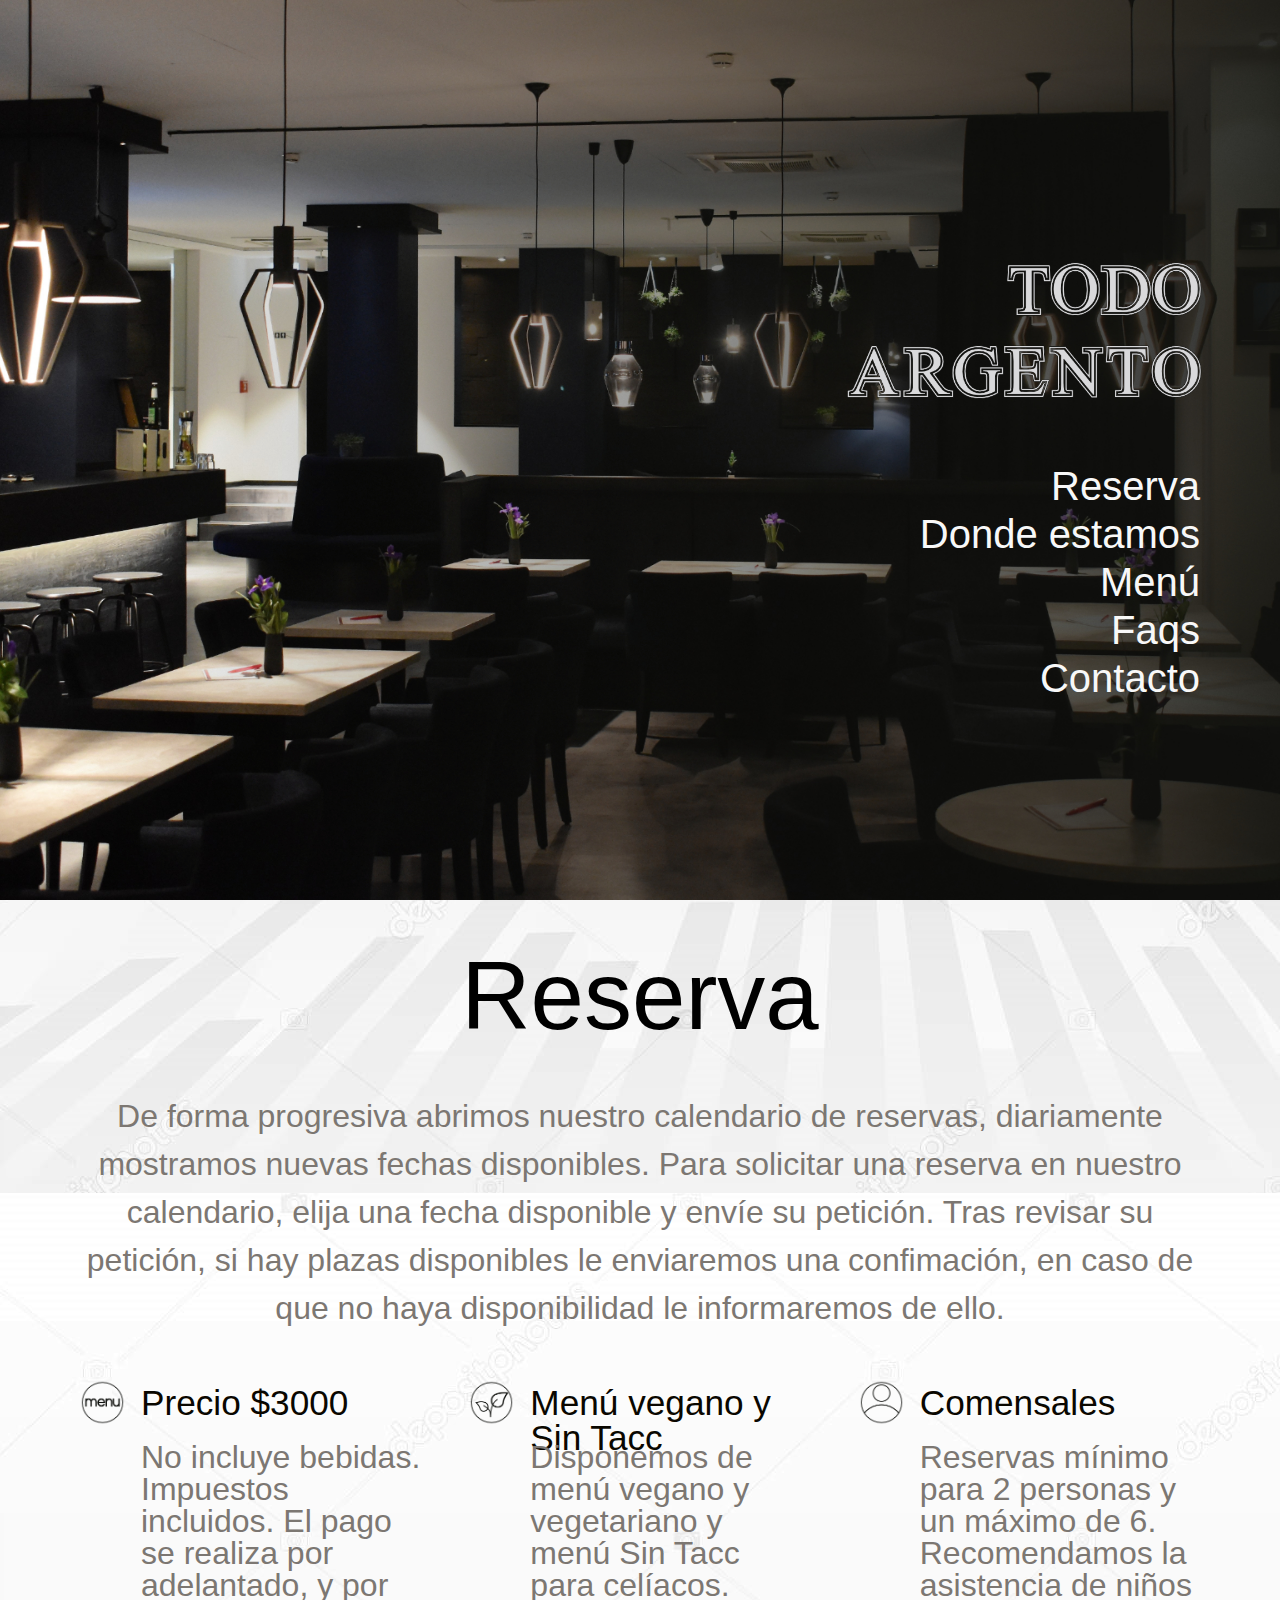
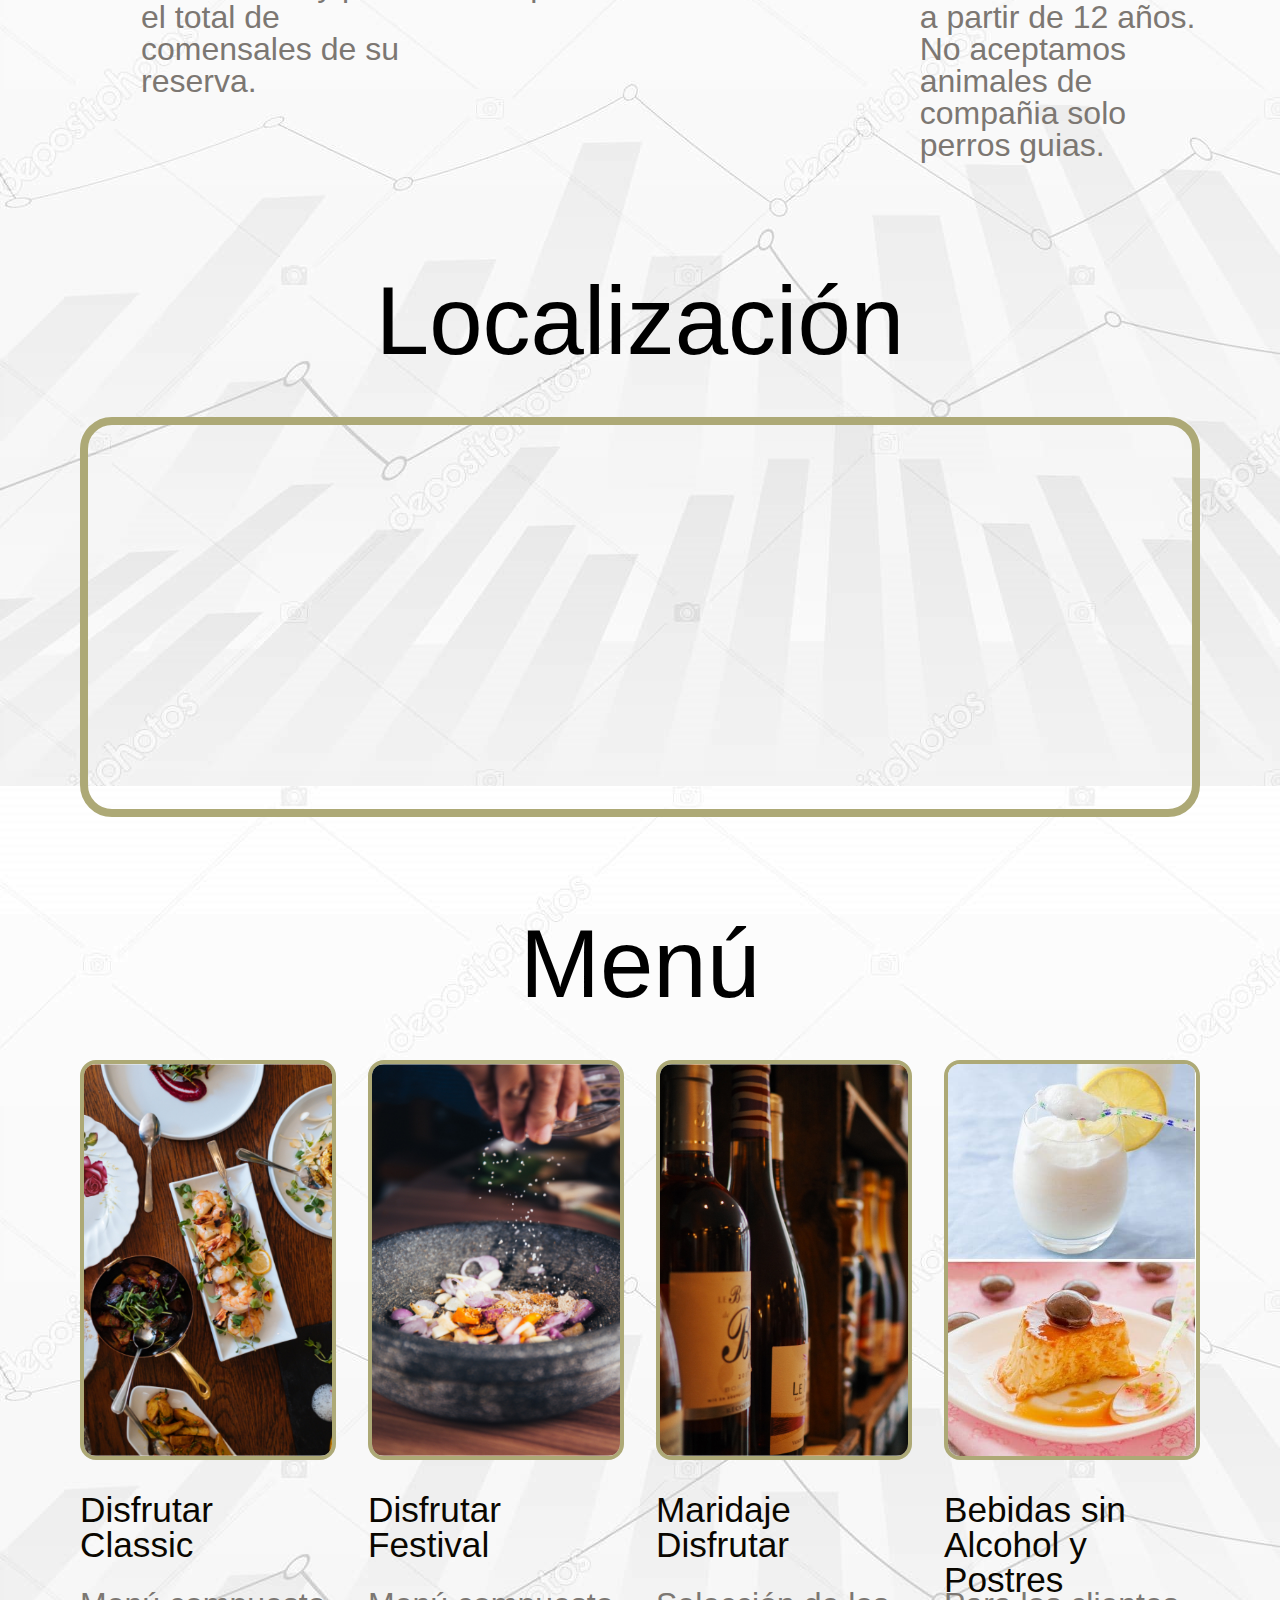
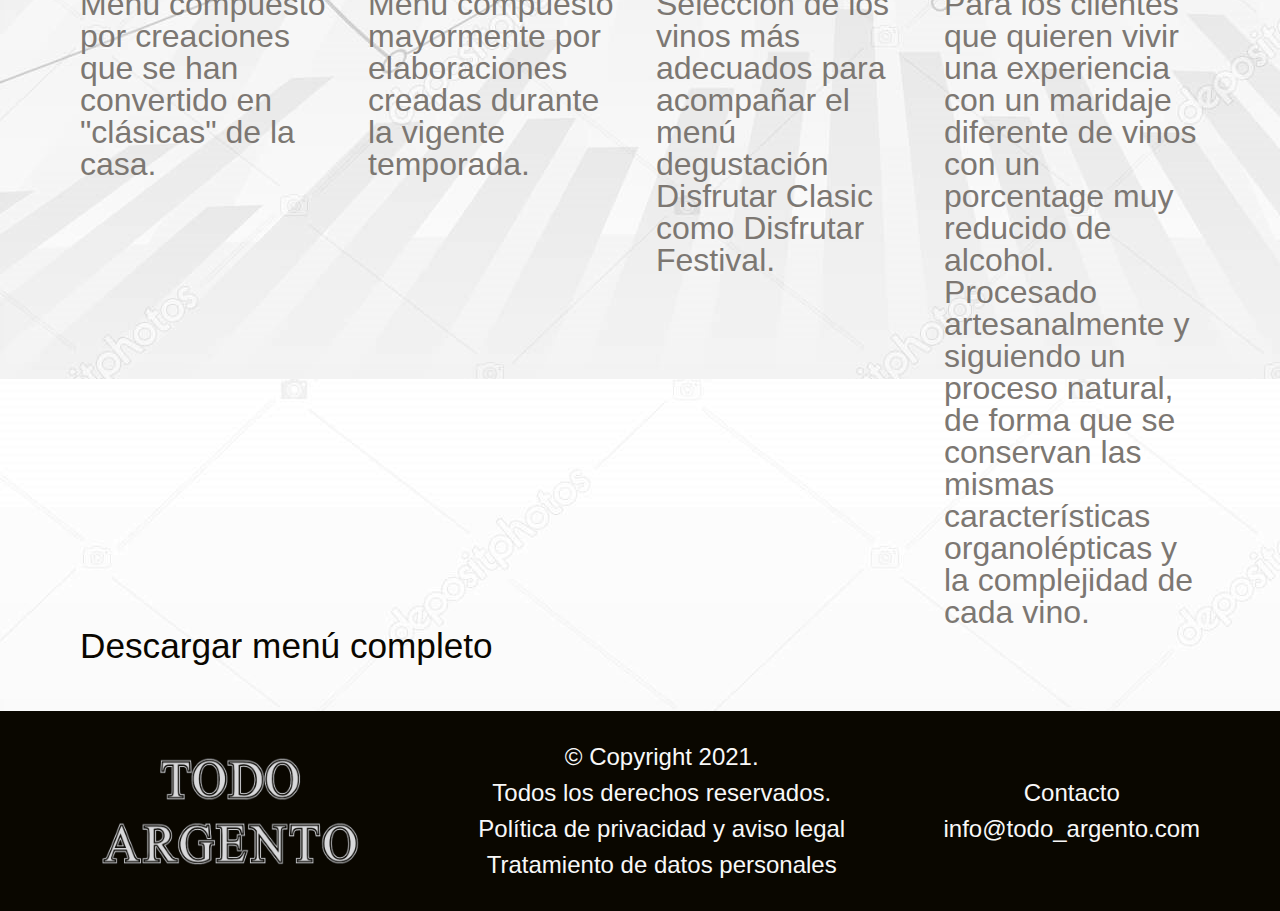
==== index.html @ 5463394d "Se grego fondobody para todas las páginas" ====
<!DOCTYPE html>
<html lang="es">
<head>
    <meta charset="UTF-8">
    <meta http-equiv="X-UA-Compatible" content="IE=edge">
    <meta name="viewport" content="width=device-width, initial-scale=1.0">
    <link rel="icon" href="favicon/favicon-ta.ico" type="image/x-icon">
    <link rel="stylesheet" href="css/reset.css">
    <link rel="stylesheet" href="css/style.css">
    <link href="https://fonts.cdnfonts.com/css/gabriola" rel="stylesheet">
                
    <title>Todo Argento</title>
</head>
<body>
    <header class="header__principal">
        <div class="header__contenido">
            <h1 class="titulo__principal">Todo Argento</h1>
            <nav class="navegacion">
                <a href="#areserva">Reserva</a>
                <a href="#alocalizacion">Donde estamos</a>
                <a href="#amenu">Menú</a>
                <a href="faqs.html" target="
                ">Faqs</a>
                <a href="contacto.html" target="_blank">Contacto</a>
            </nav>
        </div>
    </header>

    <main class="principal">
        <Section id="areserva" class="reserva">
            <div class="contenido">
                <h2 class="titulo">Reserva</h2>
                
                <div class="reserva__descripcion">
                    <p>
                        De forma progresiva abrimos nuestro calendario de reservas, diariamente mostramos nuevas
                        fechas disponibles.
                        Para solicitar una reserva en nuestro calendario, elija una fecha disponible y envíe su petición. Tras revisar su petición, si hay plazas disponibles le enviaremos una confimación, en caso de que no haya disponibilidad le informaremos de ello.
                    </p>

                </div>

                <div class="reserva__avisos">
                    <div class="reserva__items">
                        <img class="icono__item" src="/img/icono-menu.png" alt="icono-menu">
                        <h3 class="titulo__item">Precio $3000</h3>
                        <p class="item__descripcion">
                            No incluye bebidas. Impuestos incluidos. El pago se realiza por adelantado, y por el total de comensales de su reserva.
                        </p>
                    </div>

                    <div class="reserva__items">
                        <img class="icono__item" src="/img/icono-vegano.png" alt="icono-menu">
                        <h3 class="titulo__item">Menú vegano y Sin Tacc</h3>
                        <p class="item__descripcion">
                            Disponemos de menú vegano y vegetariano y menú Sin Tacc para celíacos.
                        </p>
                    </div>

                    <div class="reserva__items">
                        <img class="icono__item" src="/img/icono-comensal.png" alt="icono-menu">
                        <h3 class="titulo__item">Comensales</h3>
                        <p class="item__descripcion">
                            Reservas mínimo para 2 personas y un máximo de 6. Recomendamos
                            la asistencia de niños a partir de 12 años. No aceptamos animales de compañia solo perros
                            guias.
                        </p>
                    </div>
                </div>
            </div>
        </Section>
    
        <Section id="alocalizacion" class="localizacion">
            <div class="contenido">
                <h2 class="titulo">Localización</h2>
                <iframe class="ubicacion" src="https://www.google.com/maps/embed?pb=!1m18!1m12!1m3!1d3284.0168881864!2d-58.384145324813225!3d-34.60373445749814!2m3!1f0!2f0!3f0!3m2!1i1024!2i768!4f13.1!3m3!1m2!1s0x4aa9f0a6da5edb%3A0x11bead4e234e558b!2sObelisco!5e0!3m2!1ses-419!2sar!4v1681608004893!5m2!1ses-419!2sar" width="600" height="400" allowfullscreen="" loading="lazy" referrerpolicy="no-referrer-when-downgrade"></iframe>
            </div>
        </Section>
    
        <section id="amenu" class="menu">
            <div class="contenido">
                <h2 class="titulo">Menú</h2>
                <div class="menu__destacado">
                    <div class="menu__opciones">
                        <img class="menu__opciones__imagen" src="img/menu-1.jpg" alt="imagen-menu-1">
                        <div class="menu__opciones__cuerpo">
                            <h3 class="opciones__titulo">Disfrutar Classic</h3>
                            <p class="opciones__descripcion">
                                Menú compuesto por creaciones que se han convertido en "clásicas" de la casa.
                            </p>
                        </div>
                    </div>
        
                    <div class="menu__opciones">
                        <img class="menu__opciones__imagen" src="img/menu-2.jpg" alt="imagen-menu-2">
                        <div class="menu__opciones__cuerpo">
                            <h3 class="opciones__titulo">Disfrutar Festival</h3>
                            <p class="opciones__descripcion">
                                Menú compuesto mayormente por elaboraciones creadas durante la vigente temporada.
                            </p>
                        </div>
                    </div>
        
                    <div class="menu__opciones">
                        <img class="menu__opciones__imagen" src="img/menu-3.jpg" alt="imagen-menu-3">
                        <div class="menu__opciones__cuerpo">
                            <h3 class="opciones__titulo">Maridaje Disfrutar</h3>
                            <p class="opciones__descripcion">
                                Selección de los vinos más adecuados para acompañar el menú degustación Disfrutar
                                Clasic como Disfrutar Festival.
                            </p>
                        </div>
                    </div>
        
                    <div class="menu__opciones">
                        <img class="menu__opciones__imagen" src="img/Bebidasypostres.jpg" alt="imagen-menu-4">
                        <div class="menu__opciones__cuerpo">
                            <h3 class="opciones__titulo">Bebidas sin Alcohol y Postres</h3>
                            <p class="opciones__descripcion">
                                Para los clientes que quieren vivir una experiencia con un maridaje diferente de vinos con
                                un porcentage muy <br> reducido de alcohol. Procesado artesanalmente y siguiendo un
                                proceso natural, de forma que se conservan las mismas características organolépticas y
                                la complejidad de cada vino.
                            </p>
                        </div>
                    </div>
                </div>
                <div class="menu__pdf">
                    <a href="Menu/MenuCompleto.pdf" download>Descargar menú completo</a>
                </div>
            </div>
        </section>
    </main>

    <footer class="pie__de__pagina">
        <div class="contenido">
            <img class="logo__footer" src="img/logo-blanco-centrado.png" alt="imagen-logo-blnaco">

            <div class="aviso__legal">
                <ul class="aviso__lista">
                    <li class="aviso__item">© Copyright 2021.</li>
                    <li class="aviso__item">Todos los derechos reservados.</li>
                    <li class="aviso__item"><a href="/legal.html" target="_blank">Política de privacidad y aviso legal</a></li>
                    <li class="aviso__item"><a href="/legal.html" target="_blank">Tratamiento de datos personales</a></li>
                </ul>
            </div>

            <div class="contacto__footer">
                <h2>Contacto</h2>
                <a href="">info@todo_argento.com</a>
            </div>
        </div>
    </footer>
</body>
</html>
---- css/style.css ----
.color1 {color: #ada976;}
.color2 {color: #c7c298;}
.color3 {color: #0a0700;}
.color4 {color: #7c7772;}
.color5 {color: #f8f8f8;}

@import url('https://fonts.cdnfonts.com/css/gabriola');

html {
    scroll-behavior: smooth;
}

body {
    background: #f8f8f8;
    font-family: 'Gabriola', sans-serif;
    font-size: 16px;
    background-image: url(/img/fondobody.jpg)
}

a {
    text-decoration: none;
}

.header__contenido{
    width: 100%;
    height: 100vh;
    background-image: url('/img/fondo-nav.jpg');
    background-size: cover;
    background-position: center;
    display: flex;
    flex-direction: column;
    align-items: flex-end;
    justify-content: center;
}

.titulo__principal {
    color: rgba(1, 1, 1, 0);
    width: 24em;
    height: 16em;
    background-image: url('/img/logo-blanco.png');
    background-size: cover;
    background-position: center;
    margin-right: 4rem;
}

.navegacion {
    display: flex;
    flex-direction: column;
    font-size: 2.5em;
    text-align: right;
    padding-right: 5rem;
}

.navegacion a {
    color: #f8f8f8;
    margin-top: 0.2em;
}

.navegacion a:hover {
    color: #c7c298;
}

.contenido {
    margin: 0em 5em;
    padding: 3em 0em;
    text-align: center;
}

.contenido .titulo {
    font-size: 6em;
    text-align: center;
    margin-bottom: 3rem;
}

.reserva__descripcion {
    font-size: 2em;
    line-height: 1.5em;
    color: #7c7772;
}

.reserva__avisos {
    margin-top: 3em;
    display: flex;
    justify-content: space-between;
}

.reserva__items {
    display: grid;
    grid-template-areas: 
        "icono"
        "titulo"
        "descripcion";
    grid-template-columns: 45px auto;
    grid-template-rows: 45px auto;
    gap: 1em;
    margin-right: 2em;
    width: calc(33.33% - 2em);
}

.reserva__items:last-child {
    margin-right: 0;
}

.icono__item {
    grid-area: icono;
    grid-row: 1 / 2;
    grid-column: 1 / 2; 
    width: 100%;
    height: 100%;
}

.titulo__item {
    padding-top: 0.15em;
    font-size: 2.2em;
    color: #0a0700;
    text-align: left;
    grid-area: titulo;
    grid-row: 1 / 2;
    grid-column: 2 / 3; 
}

.item__descripcion {
    font-size: 2em;
    text-align: left;
    line-height: 1em;
    color: #7c7772;
    grid-area: descripcion;
    grid-row: 2 / 3;
    grid-column: 2 / 3;   
    
}

.ubicacion {
    box-sizing: border-box;
    width: 100%;
    border: 0.5em solid #ada976;
    border-radius: 2em;
}

.menu__destacado {
    display: flex;
    justify-content: space-between;
}

.menu__opciones {
    display: grid;
    grid-template-areas: 
        "imagen"
        "cuerpo";
    grid-template-columns: auto;
    grid-template-rows: 400px auto;
    row-gap: 2em;
    width: calc(25% - 1.5em);
}

.menu__opciones__imagen {
    box-sizing: border-box;
    grid-area: imagen;
    border: 0.3em solid #ada976;
    border-radius: 1em;
    width: 100%;  font-weight: bold;
    height: 100%;
}

.menu__opciones__cuerpo {
    text-align: left;
    grid-area: cuerpo;
    display: grid;
    grid-template-areas: 
        "titulo"
        "descripcion";
    grid-template-columns: 100%;
    grid-template-rows: 6em auto;
}

.opciones__titulo {
    grid-area: titulo;
    color: #0a0700;
    font-size: 2.2em;
}

.opciones__descripcion {
    grid-area: descripcion;
    color: #7c7772;
    font-size: 2em;
}

.menu__pdf {
    text-align: left
}

.menu__pdf a {
    color: #0a0700;
    font-size: 2.2em;
}

.pie__de__pagina {
    background-color: #0a0700;
}

.pie__de__pagina .contenido {
    padding: 0;
    text-align: left;
    color: #f8f8f8;
    display: flex;
    align-items: center;
    justify-content: space-between;
}

.logo__footer {
    width: 300px;
    height: 200px;
}

.aviso__legal {
    text-align: center;
    font-size: 1.5em;
    line-height: 1.5em;
}

.aviso__item a {
    text-decoration: none;
    color: #f8f8f8;
}

.aviso__item a:hover {
    color: #ada976;
}

.contacto__footer {
    text-align: center;
    font-size: 1.5em;
    line-height: 1.5em;
} 

.contacto__footer a {
    text-decoration: none;
    color: #f8f8f8;
}

.contacto__footer a:hover {
    color: #ada976;
}

/*--- Estilo encabezado faqs-contacto-legal ---*/

.encabezado {
    width: 100%;
    height: 10%;
    background:#0a0700;
    display: flex;
    justify-content: center;
}

.titulo__encabezado {
    color: rgba(1, 1, 1, 0);
    width: 500px;
    height: 100px;
    background-image: url('/img/logo-blanco-lineal.png');
    background-size: 100%;
    background-position: center;
}

/*--- Estilo FAQs ---*/

.cuestionario {
    display: flex;
    flex-direction: column;
}

.cuestionario__item {
    text-align: left;
    border-bottom: 2px solid #0a0700;
}

.pregunta {
    font-size: 2.5em;
    padding-top: 1.5rem;
}

.respuesta {
    font-size: 2em;
    line-height: 1.7rem;
    color: #7c7772;
    margin-top: 2rem;
    padding-bottom: 1rem;
    list-style-type: decimal;
}

.olist {
    padding-left: 3.5em;
}

/*--- Estilo contacto ---*/

form {
    display: inline-block;
    width: 30%;
    text-align: left;
}

label {
    display: block;
    font-size: 1.5em;
}

.input__form {
    margin-bottom: 1.5em;
    width: 100%;
    height: 30px;
}

#mensaje {
    width: 100%;
}

.checkbox {
    margin-top: 1em;
}

.enviar {
    width: 30%;
    height: 35px;
    margin-top: 1em;
    color: #0a0700;
    background: #f8f8f8;
    border: 0.2em solid;
    border-color: #0a0700;
    transition: 1s all;
    cursor: pointer;
}

.enviar:hover {
    background-color: #ada976;
    transform: scale(1.1);
}

/*--- Estilo Legal ---*/

.legal .contenido {
    text-align: left;
}

.idioma {
    font-size: 3em;
    margin-bottom: 0.5rem;
    color: #7c7772;
}

.apartado {
    font-size: 2.5em;
    margin: 0.5rem;
    color: #7c7772;
}

.legal .contenido p {
    margin: 0 0 0.5em 1em;
    font-size: 1.5em;
    line-height: 1.5rem;
    color: #7c7772;
    
}

/*--- Media Queries ---*/

/* Extra small devices (600px and down) */
@media only screen and (max-width: 600px) {

    body {
        font-size: 12px;
    }

    .titulo__encabezado {
        width: 80%;
        height: 40px;
    }

    .contenido {
        margin: 0 2em;
    }

    .contenido .titulo {
        margin-bottom: 1rem;
    }

    .pie__de__pagina .contenido {
        flex-direction: column;
    }

    /* --- Pagina Principal ---*/

    .header__contenido {
        align-items: center;
    }

    .titulo__principal {
        margin: 0;
        background-image: url(/img/logo-blanco-centrado.png);
        width: 100%;
    }

    .navegacion {
        font-size: 4em;
        text-align: center;
        margin-top: 3rem;
        padding: 0;
    }

    .reserva__avisos {
        margin-top: 1rem;
        flex-direction: column;
    }

    .reserva__items {
        width: 100%;
        margin: 2rem 0 0 0;
    }

    .reserva__items:first-child {
        margin: 0;
    }

    .titulo__item {
        padding-top: 0.7rem;
    }

    .menu__destacado {
        overflow-x: scroll;
        scroll-snap-type: x mandatory;
        scroll-padding: 24px;
        margin: 0 auto;
        padding: 0 2rem;
    }

    .menu__opciones {
        flex: 0 0 100%;
        scroll-snap-align: start;
        margin-right: 1.5em;
    }

    .menu__pdf {
        margin-top: 1rem;
    }

    /*--- Contacto ---*/

    form {
        display: block;
        width: 100%;
    }
}

/* Small devices (600px and up) */
@media only screen and (min-width: 600px) and (max-width: 768px) {
    body {
        font-size: 14px;
    }

    .titulo__principal {
        height: 22em;
    }

    .titulo__encabezado {
        width: 80%;
        height: 60px;
    }

    .contenido {
        margin: 0 2em;
    }

    .contenido .titulo {
        margin-bottom: 1rem;
    }

    .pie__de__pagina .contenido {
        flex-direction: column;
    }

    /* --- Pagina Principal ---*/

    .header__contenido {
        align-items: center;
        overflow: hidden;
    }

    .titulo__principal {
        margin: 0;
        background-image: url(/img/logo-blanco-centrado.png);
        width: 100%;
    }

    .navegacion {
        font-size: 4em;
        text-align: center;
        margin-top: 3rem;
        padding: 0;
    }

    .reserva__avisos {
        margin-top: 1rem;
        flex-direction: column;
    }

    .reserva__items {
        width: 100%;
        margin: 2rem 0 0 0;
    }

    .reserva__items:first-child {
        margin: 0;
    }

    .titulo__item {
        padding-top: 0.7rem;
    }

    .menu__destacado {
        flex-wrap: wrap;
    }

    .menu__opciones {
        box-sizing: border-box;
        width: 45%;
        margin-right: 2em;
    }

    .menu__pdf {
        margin-top: 1rem;
    }

    /*--- Contacto ---*/

    form {
        display: inline-block;
        width: 70%;
    }
}

/* Medium devices (768px and up) */
@media only screen and (min-width: 768px) and (max-width: 870px) {
    body {
        font-size: 16px;
    }

    .titulo__encabezado {
        width: 80%;
        height: 60px;
    }

    .contenido {
        margin: 0 2em;
    }

    .contenido .titulo {
        margin-bottom: 1rem;
    }

    .pie__de__pagina .contenido {
        flex-direction: column;
    }

    /* --- Pagina Principal ---*/   

    .reserva__avisos {
        margin-top: 1rem;
        flex-direction: column;
    }

    .reserva__items {
        width: 100%;
        margin: 2rem 0 0 0;
    }

    .reserva__items:first-child {
        margin: 0;
    }

    .titulo__item {
        padding-top: 0.7rem;
    }

    .menu__destacado {
        flex-wrap: wrap;
        justify-content: space-around;
    }

    .menu__opciones {
        box-sizing: border-box;
        width: 35%;
        margin-right: 2em;
    }

    .menu__pdf {
        margin-top: 1rem;
    }

    /*--- Contacto ---*/

    form {
        display: inline-block;
        width: 50%;
    }
}
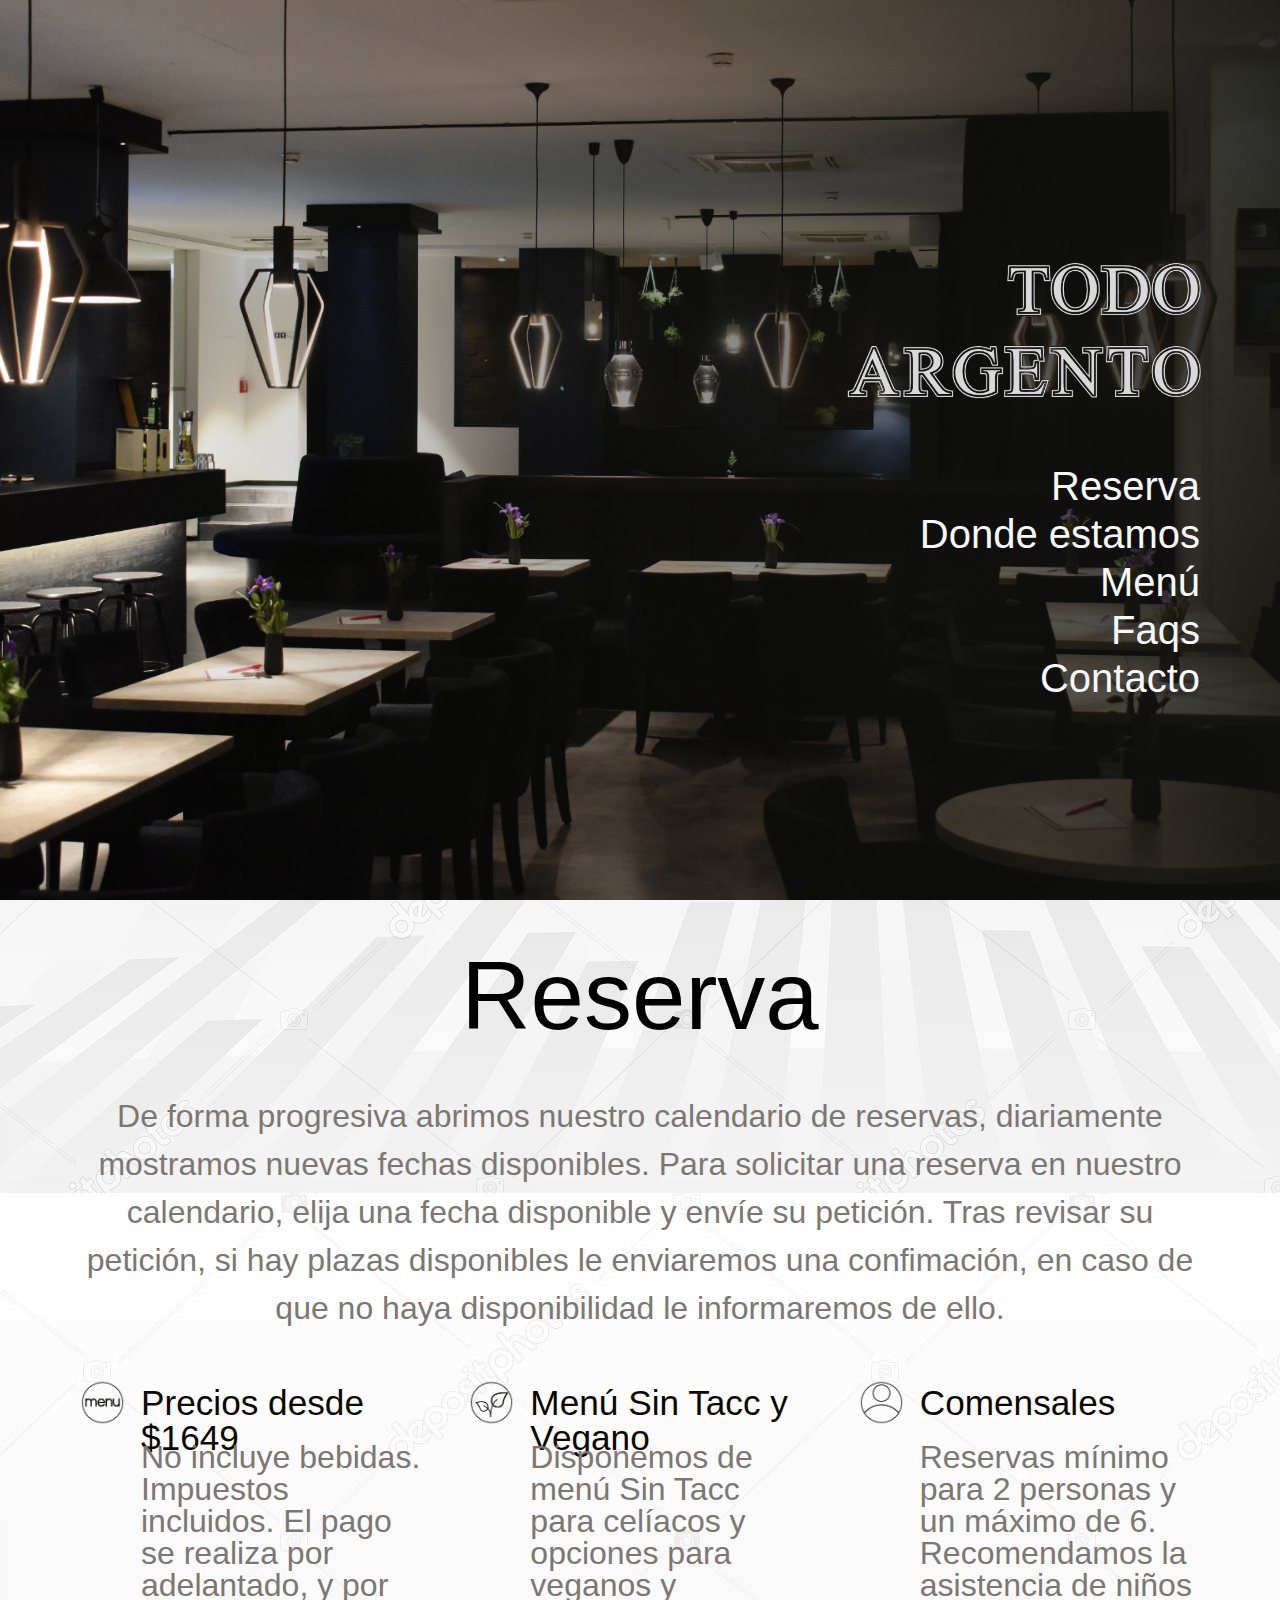
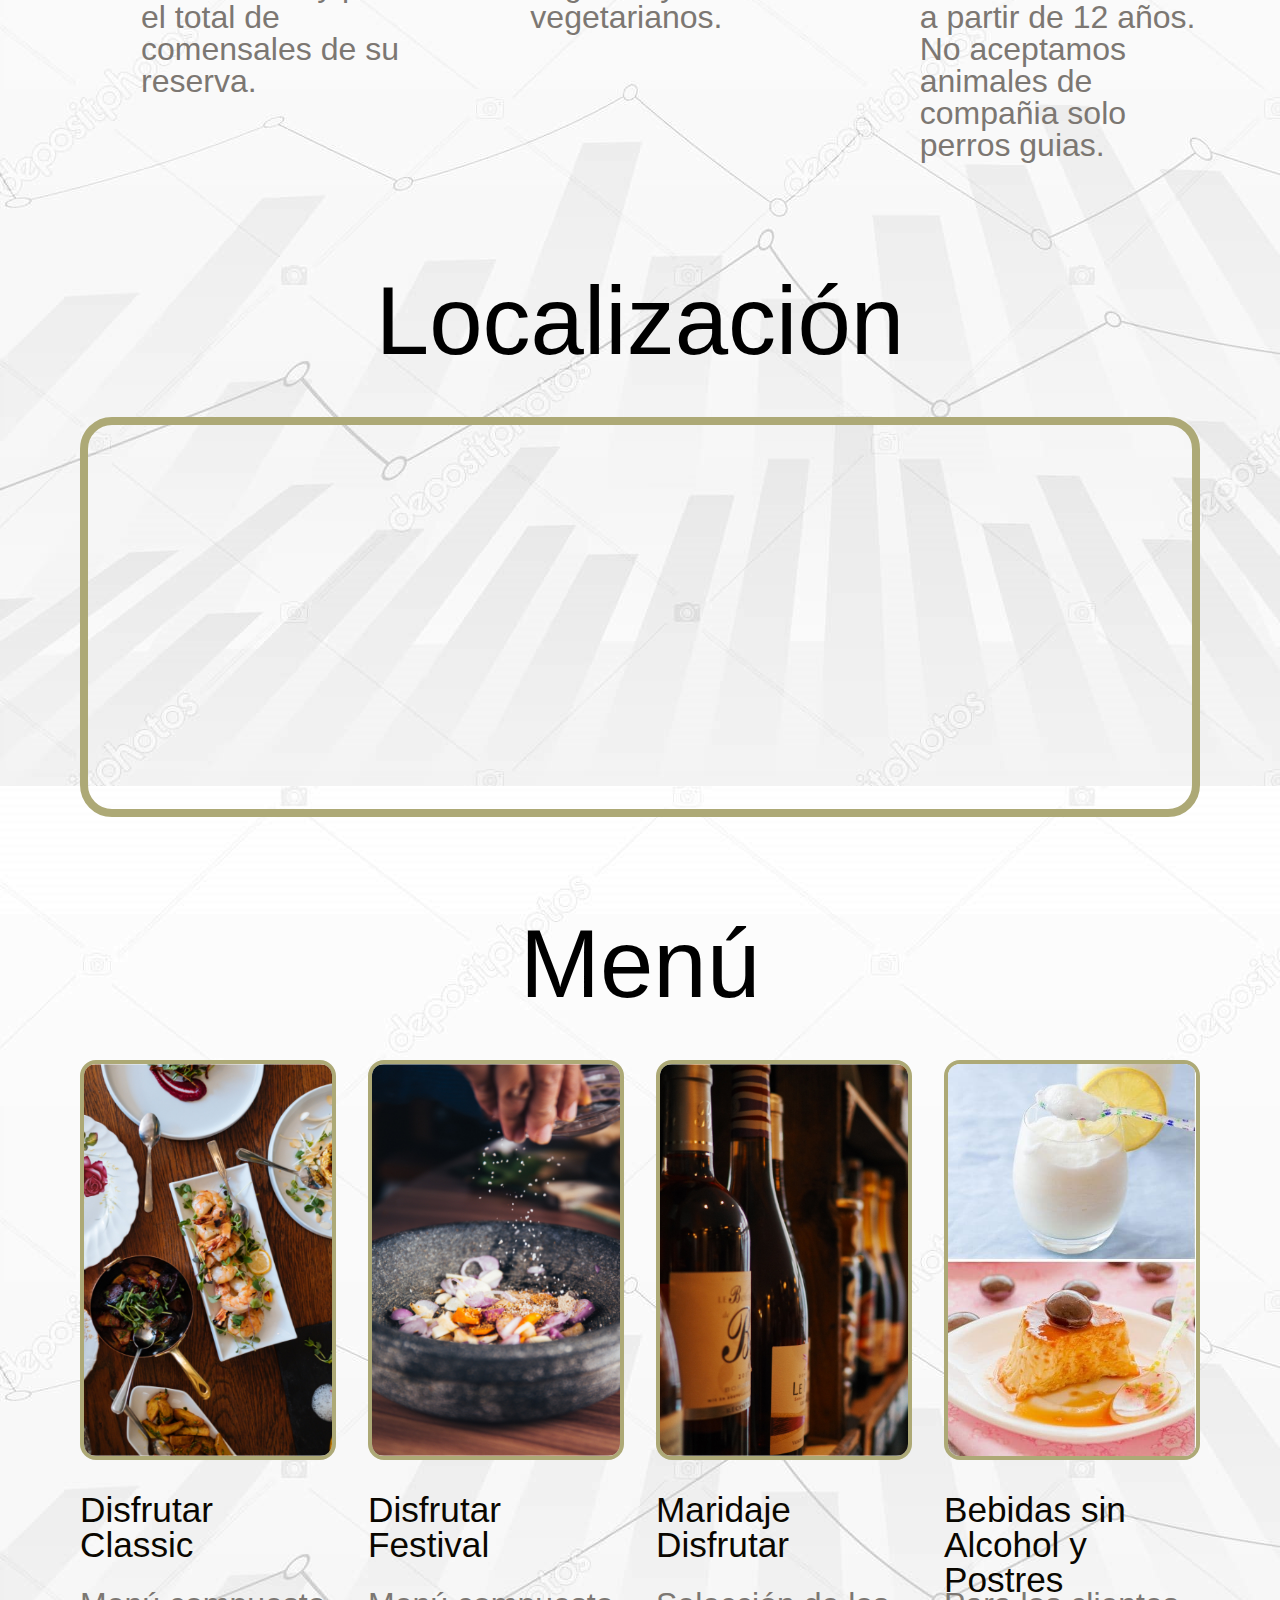
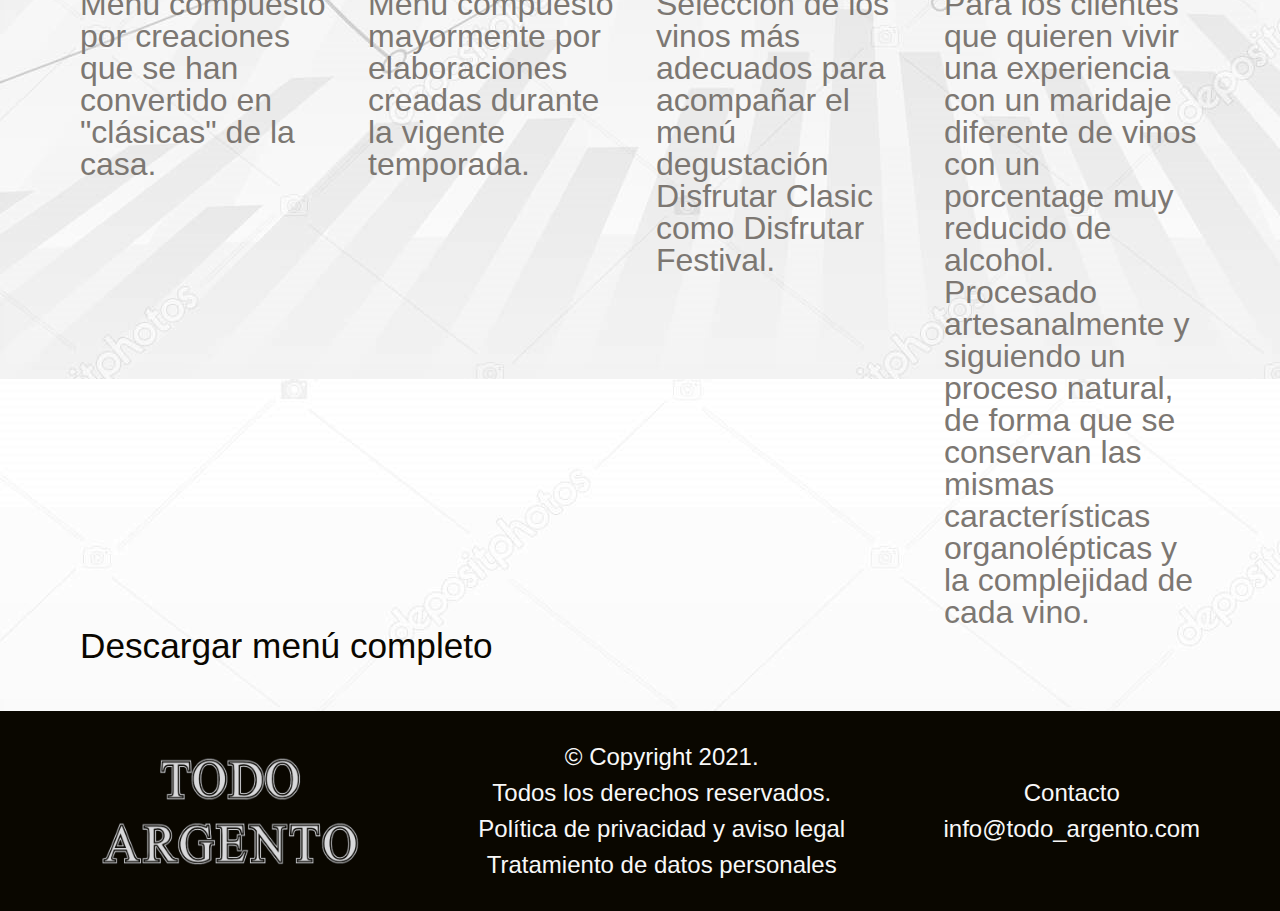
==== commit d3cb9f0f: "cambio de datos" ====
--- a/index.html
+++ b/index.html
@@ -43,7 +43,7 @@
                 <div class="reserva__avisos">
                     <div class="reserva__items">
                         <img class="icono__item" src="/img/icono-menu.png" alt="icono-menu">
-                        <h3 class="titulo__item">Precio $3000</h3>
+                        <h3 class="titulo__item">Precios desde $1649</h3>
                         <p class="item__descripcion">
                             No incluye bebidas. Impuestos incluidos. El pago se realiza por adelantado, y por el total de comensales de su reserva.
                         </p>
@@ -51,9 +51,9 @@
 
                     <div class="reserva__items">
                         <img class="icono__item" src="/img/icono-vegano.png" alt="icono-menu">
-                        <h3 class="titulo__item">Menú vegano y Sin Tacc</h3>
+                        <h3 class="titulo__item">Menú Sin Tacc y Vegano</h3>
                         <p class="item__descripcion">
-                            Disponemos de menú vegano y vegetariano y menú Sin Tacc para celíacos.
+                            Disponemos de menú Sin Tacc para celíacos y opciones para veganos y vegetarianos.
                         </p>
                     </div>
 
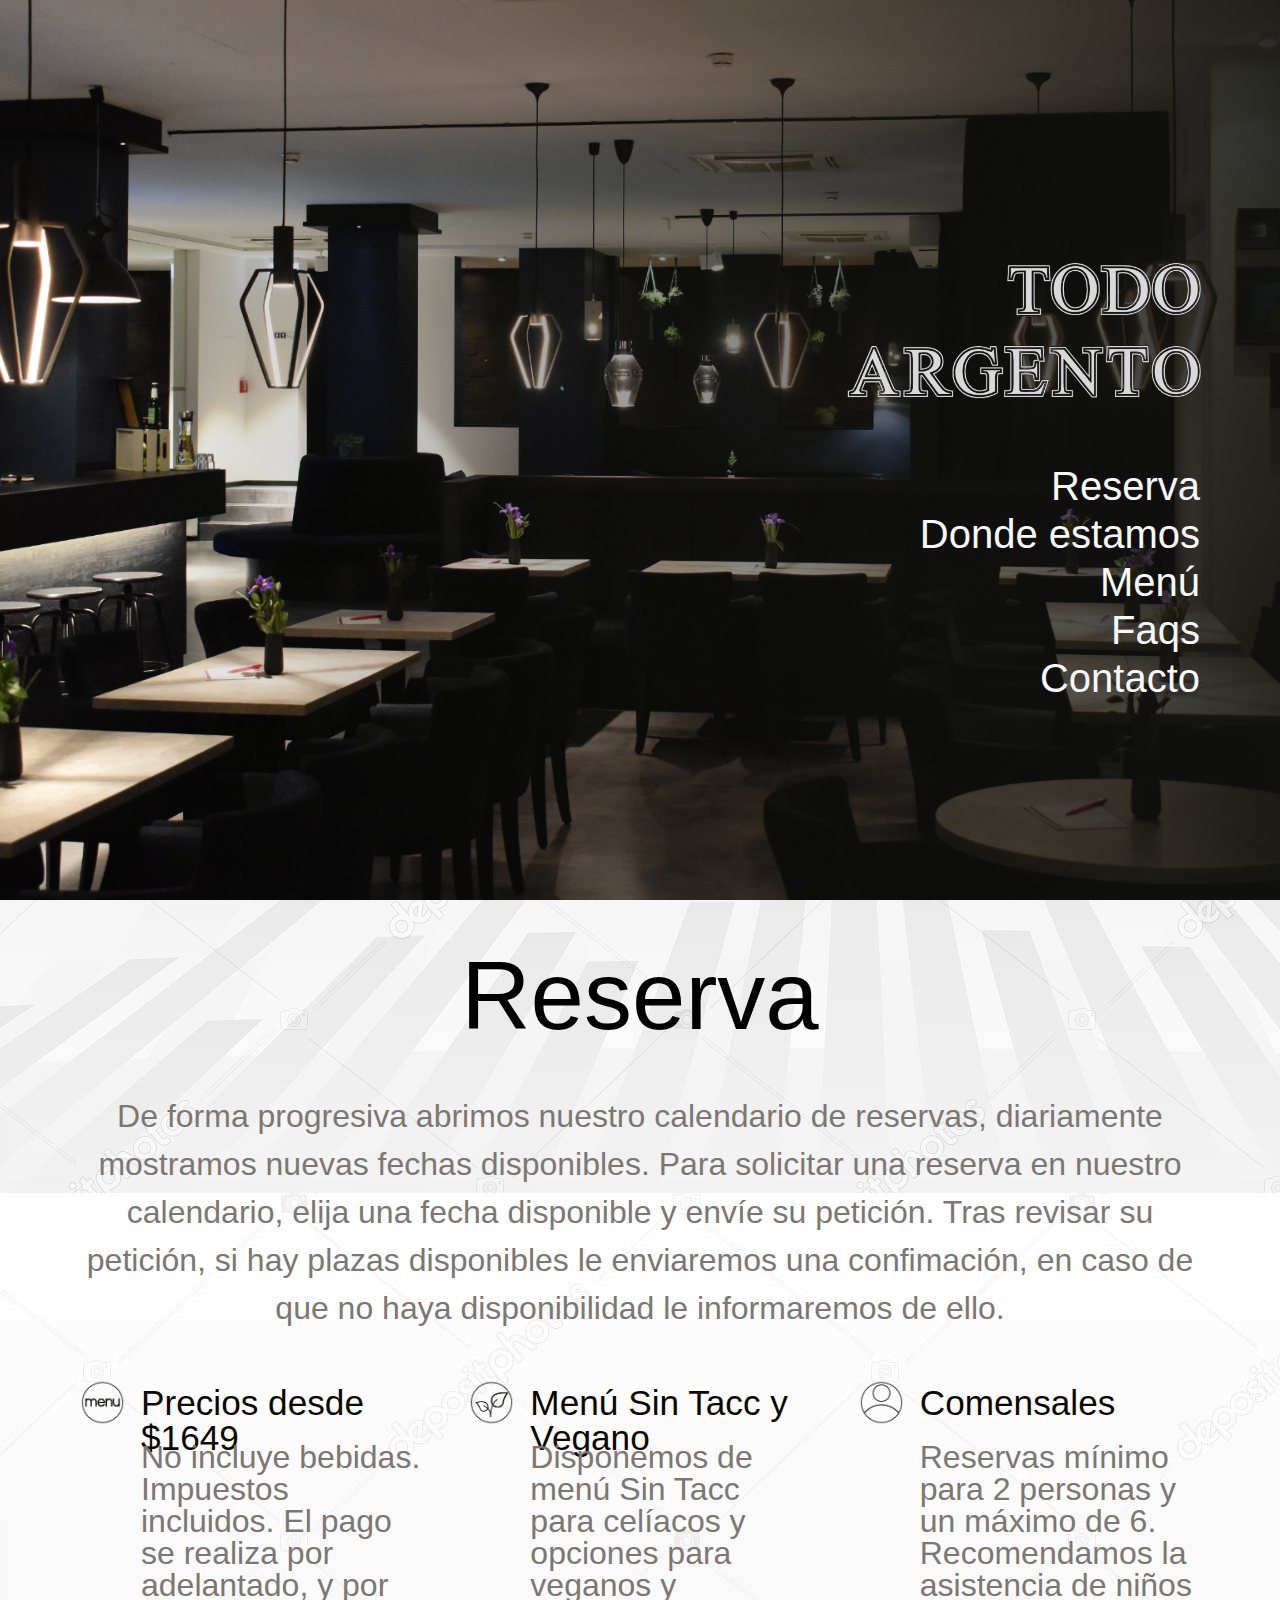
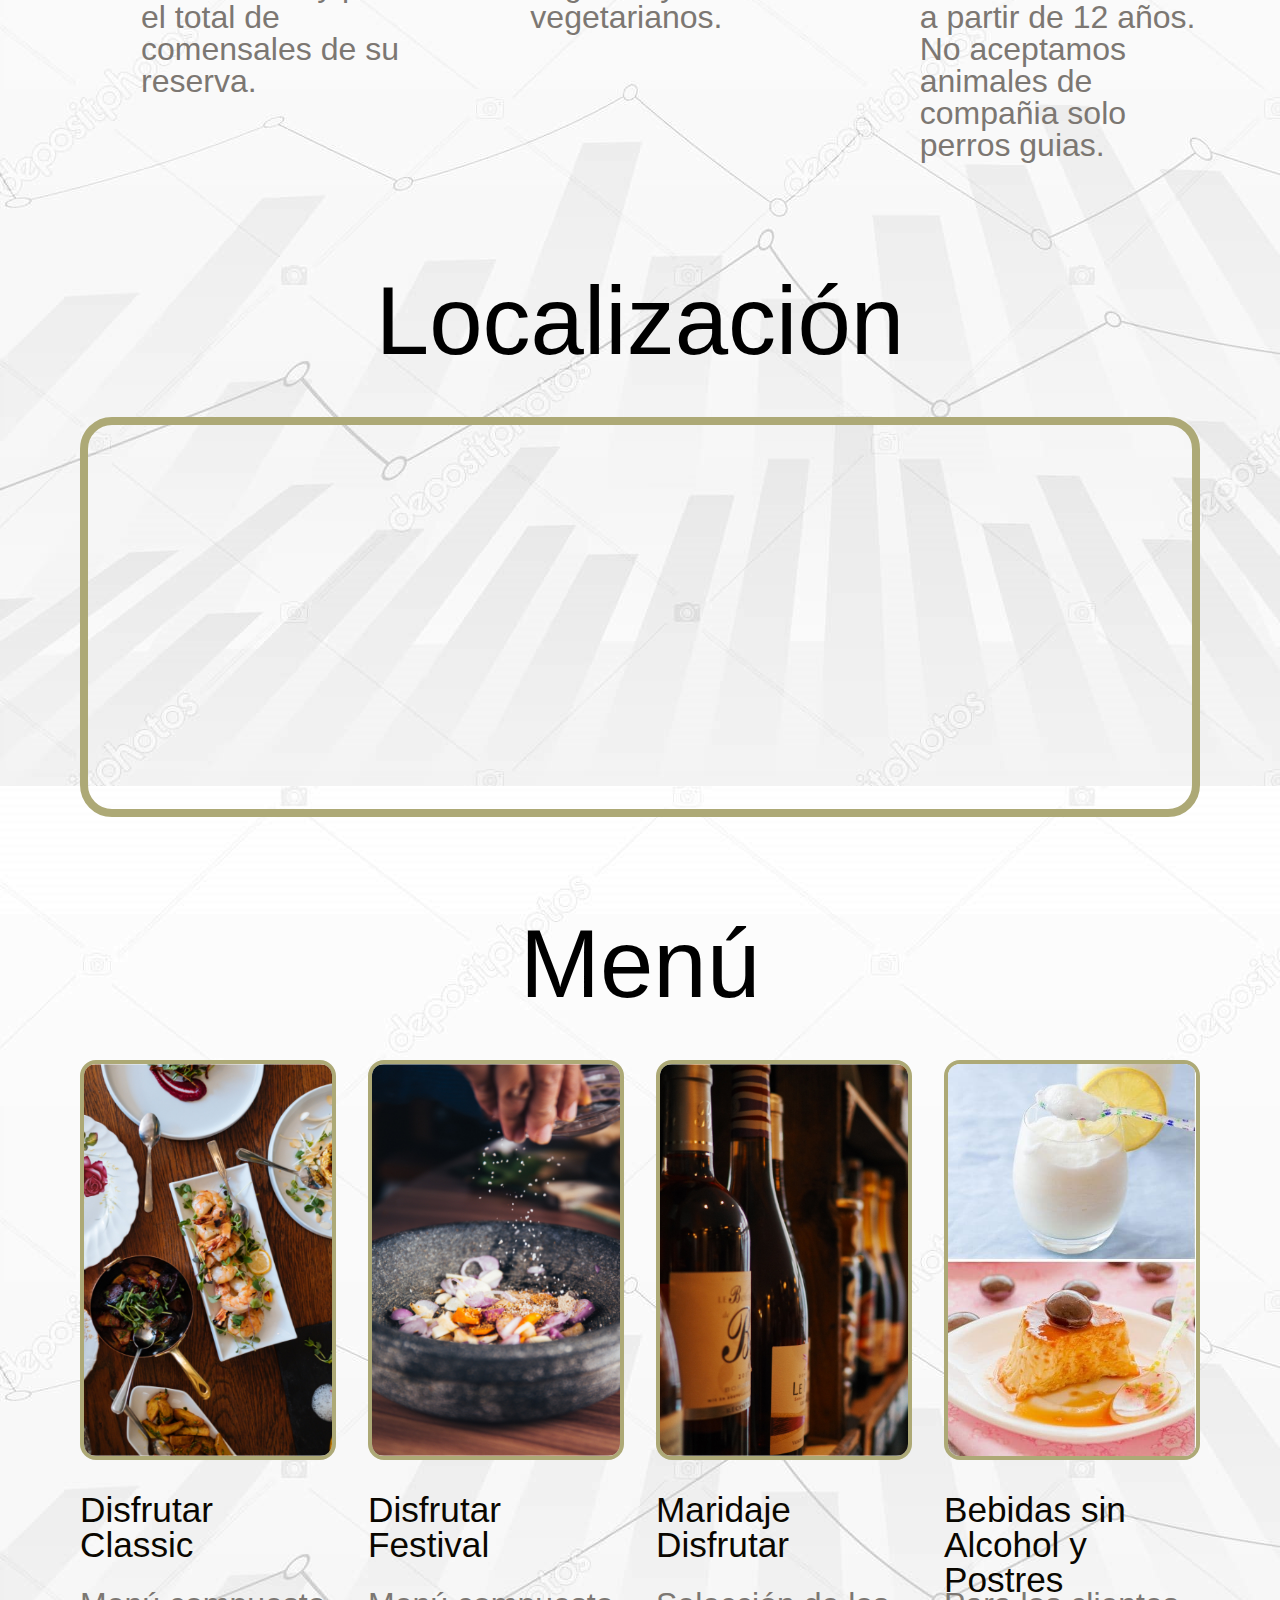
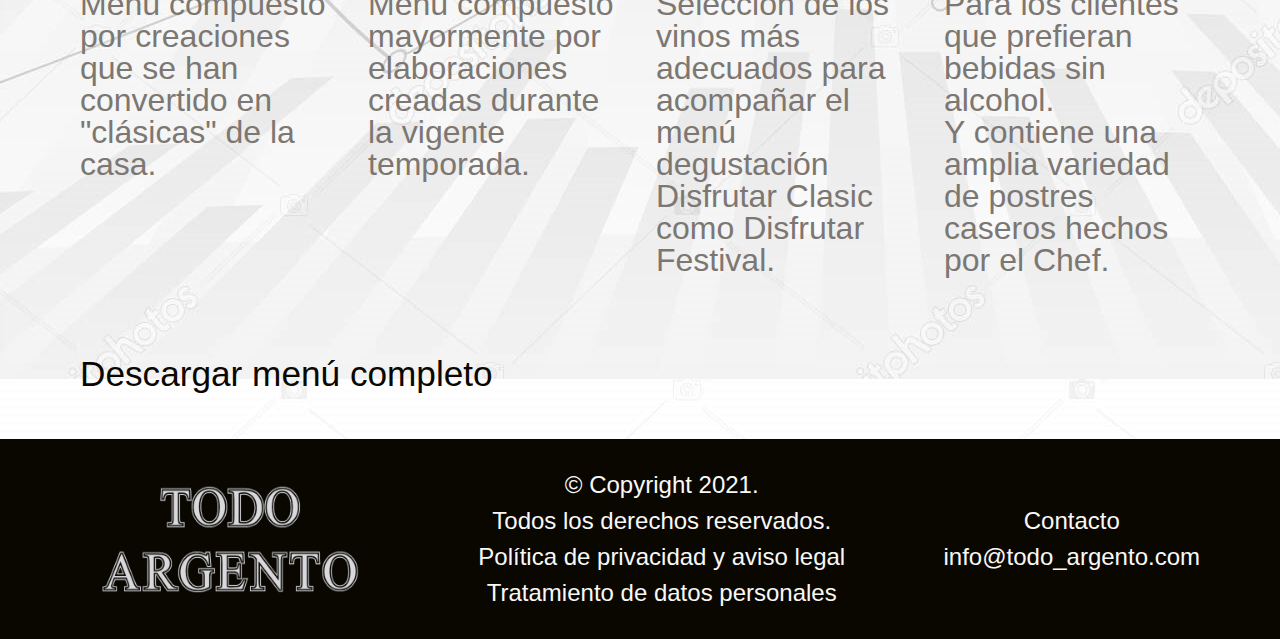
==== commit 140a965f: "Se inserto  transicion en div class navegación y cambio de datos en el menu opciones" ====
--- a/index.html
+++ b/index.html
@@ -117,14 +117,13 @@
                         <div class="menu__opciones__cuerpo">
                             <h3 class="opciones__titulo">Bebidas sin Alcohol y Postres</h3>
                             <p class="opciones__descripcion">
-                                Para los clientes que quieren vivir una experiencia con un maridaje diferente de vinos con
-                                un porcentage muy <br> reducido de alcohol. Procesado artesanalmente y siguiendo un
-                                proceso natural, de forma que se conservan las mismas características organolépticas y
-                                la complejidad de cada vino.
+                                Para los clientes que prefieran bebidas sin alcohol. <br> Y contiene una amplia variedad de postres caseros hechos por el Chef.
+                                
                             </p>
                         </div>
                     </div>
                 </div>
+                <br><br><br><br><br>
                 <div class="menu__pdf">
                     <a href="Menu/MenuCompleto.pdf" download>Descargar menú completo</a>
                 </div>
--- a/css/style.css
+++ b/css/style.css
@@ -19,6 +19,11 @@
 
 a {
     text-decoration: none;
+    transition: 0.5s;
+}
+
+a:hover{
+    transform: scale(1.2);
 }
 
 .header__contenido{
@@ -186,7 +191,7 @@
 }
 
 .menu__pdf {
-    text-align: left
+    text-align: left;
 }
 
 .menu__pdf a {
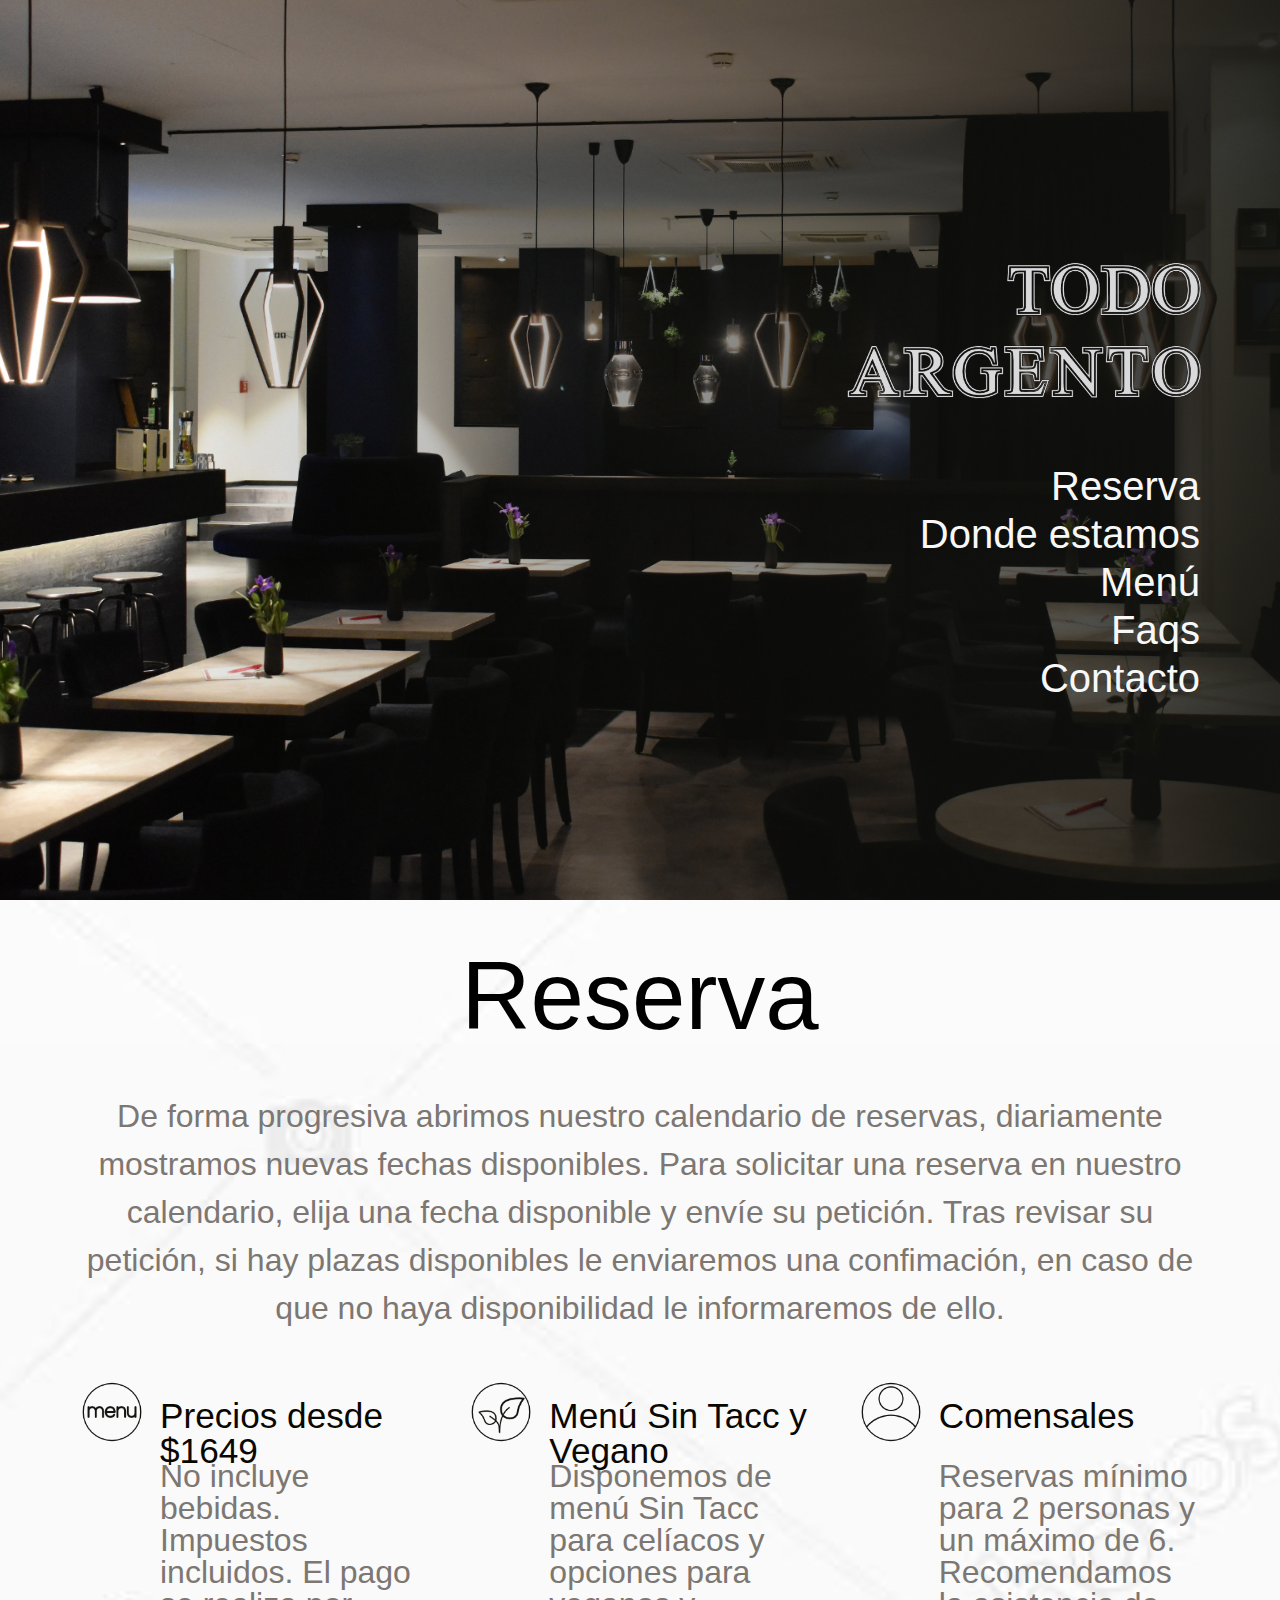
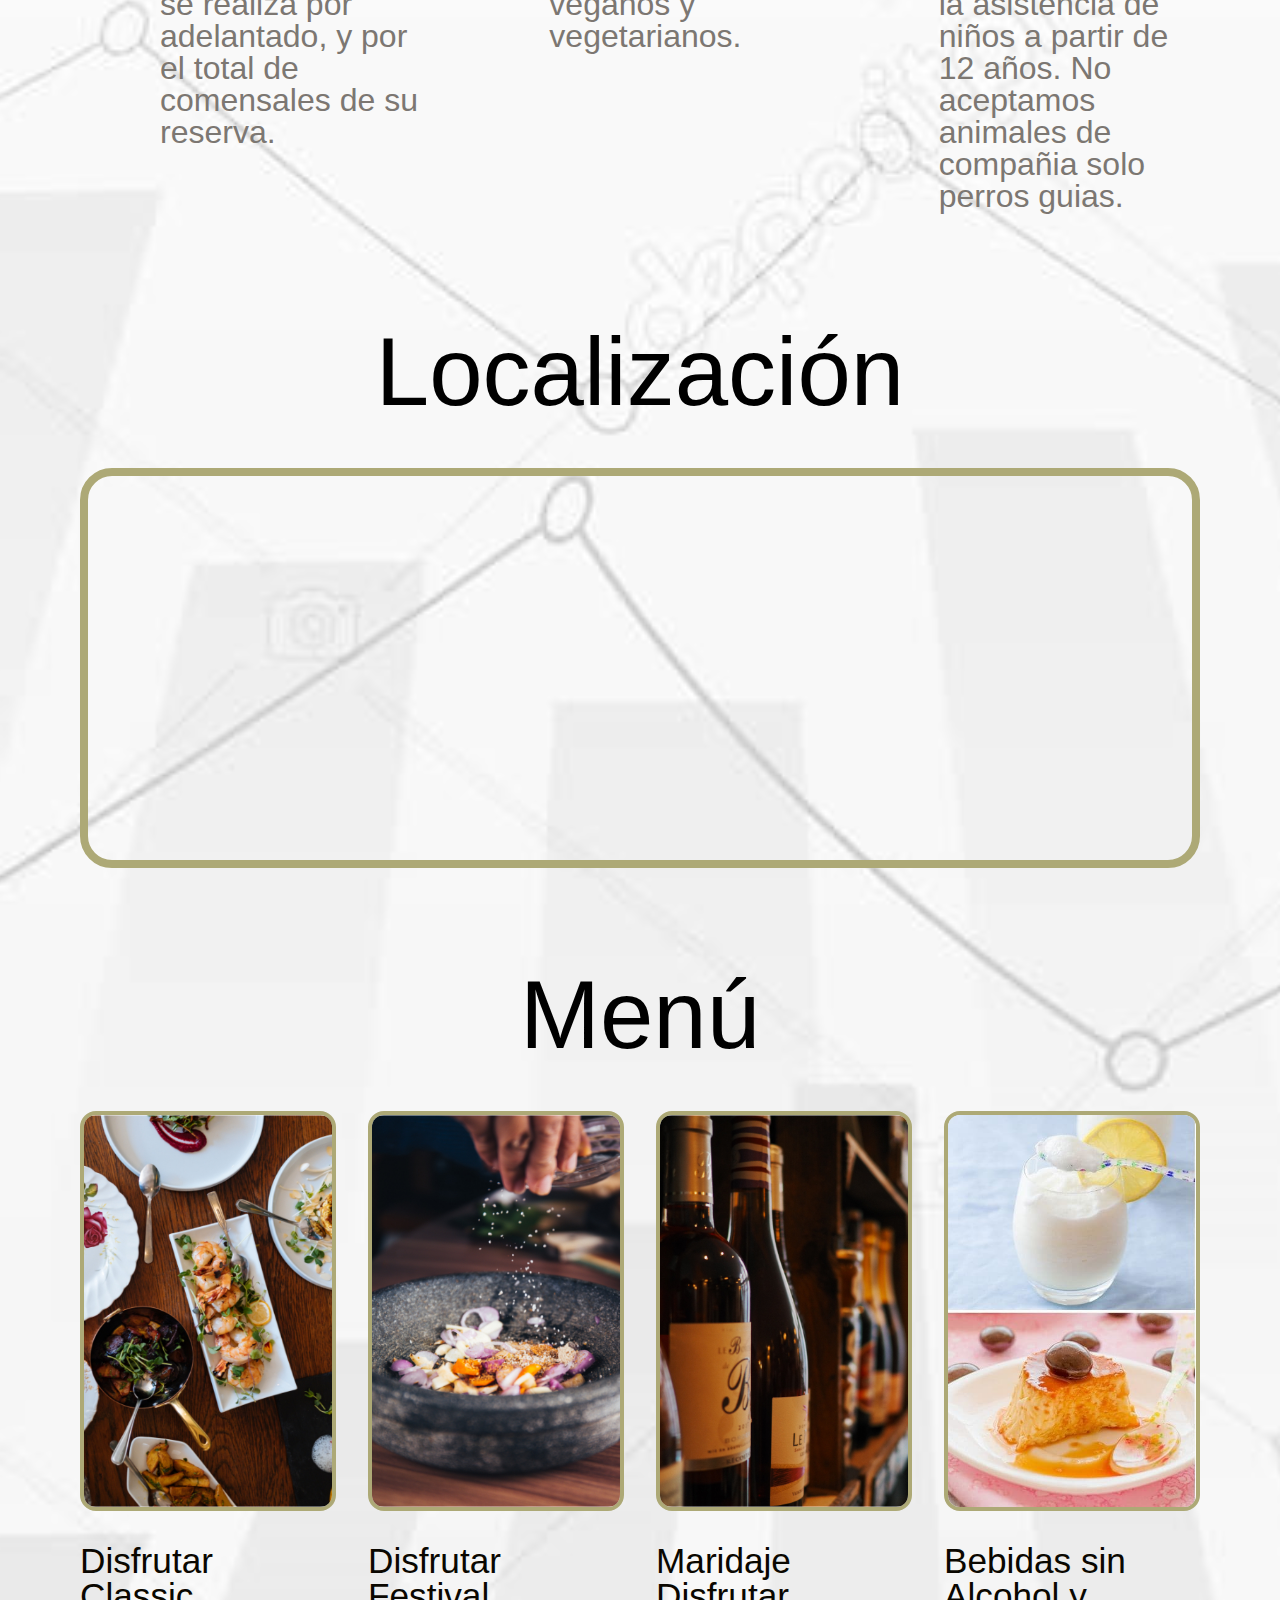
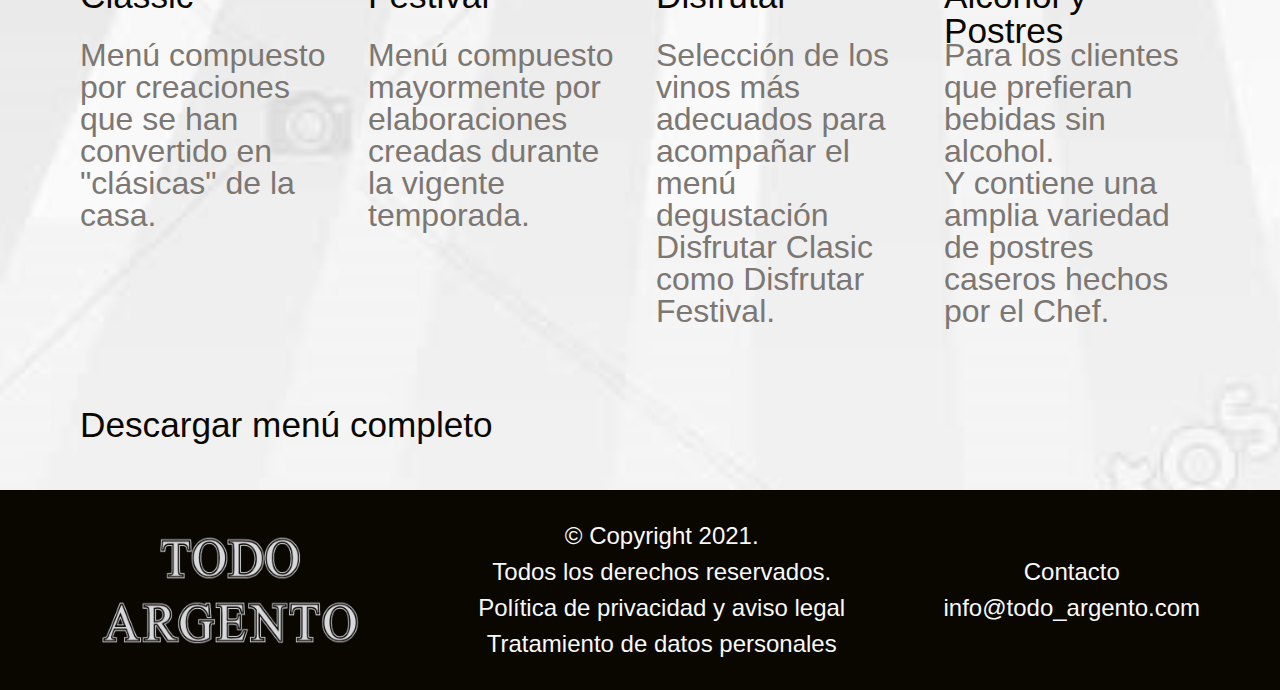
==== commit 22da71a6: "Ajustando estilos" ====
--- a/index.html
+++ b/index.html
@@ -115,15 +115,14 @@
                     <div class="menu__opciones">
                         <img class="menu__opciones__imagen" src="img/Bebidasypostres.jpg" alt="imagen-menu-4">
                         <div class="menu__opciones__cuerpo">
-                            <h3 class="opciones__titulo">Bebidas sin Alcohol y Postres</h3>
+                          <h3 class="opciones__titulo">Bebidas sin Alcohol y Postres</h3>
                             <p class="opciones__descripcion">
-                                Para los clientes que prefieran bebidas sin alcohol. <br> Y contiene una amplia variedad de postres caseros hechos por el Chef.
-                                
+                                Para los clientes que prefieran bebidas sin alcohol. <br> Y contiene una amplia variedad de postres caseros hechos por el Chef.    
                             </p>
                         </div>
                     </div>
                 </div>
-                <br><br><br><br><br>
+    
                 <div class="menu__pdf">
                     <a href="Menu/MenuCompleto.pdf" download>Descargar menú completo</a>
                 </div>
--- a/css/style.css
+++ b/css/style.css
@@ -14,7 +14,9 @@
     background: #f8f8f8;
     font-family: 'Gabriola', sans-serif;
     font-size: 16px;
-    background-image: url(/img/fondobody.jpg)
+    background-image: url('/img/fondobody.jpg');
+    background-size: cover;
+    background-position: center;
 }
 
 a {
@@ -95,8 +97,8 @@
         "icono"
         "titulo"
         "descripcion";
-    grid-template-columns: 45px auto;
-    grid-template-rows: 45px auto;
+    grid-template-columns: 4rem auto;
+    grid-template-rows: 4rem auto;
     gap: 1em;
     margin-right: 2em;
     width: calc(33.33% - 2em);
@@ -115,7 +117,7 @@
 }
 
 .titulo__item {
-    padding-top: 0.15em;
+    padding-top: 0.5em;
     font-size: 2.2em;
     color: #0a0700;
     text-align: left;
@@ -192,6 +194,7 @@
 
 .menu__pdf {
     text-align: left;
+    margin-top: 5rem;
 }
 
 .menu__pdf a {
@@ -491,7 +494,7 @@
 
     .titulo__principal {
         margin: 0;
-        background-image: url(/img/logo-blanco-centrado.png);
+        background-image: url('/img/logo-blanco-centrado.png');
         width: 100%;
     }
 
@@ -543,7 +546,7 @@
 }
 
 /* Medium devices (768px and up) */
-@media only screen and (min-width: 768px) and (max-width: 870px) {
+@media only screen and (min-width: 768px) and (max-width: 992px) {
     body {
         font-size: 16px;
     }
@@ -607,3 +610,70 @@
         width: 50%;
     }
 }
+
+/* Medium devices (768px and up) */
+@media only screen and (min-width: 768px) and (max-width: 992px) {
+
+    body {
+        font-size: 16px;
+    }
+
+    .titulo__encabezado {
+        width: 80%;
+        height: 60px;
+    }
+
+    .contenido {
+        margin: 0 2em;
+    }
+
+    .contenido .titulo {
+        margin-bottom: 1rem;
+    }
+
+    .pie__de__pagina .contenido {
+        flex-direction: column;
+    }
+
+    /* --- Pagina Principal ---*/   
+
+    .reserva__avisos {
+        margin-top: 1rem;
+        flex-direction: column;
+    }
+
+    .reserva__items {
+        width: 100%;
+        margin: 2rem 0 0 0;
+    }
+
+    .reserva__items:first-child {
+        margin: 0;
+    }
+
+    .titulo__item {
+        padding-top: 0.7rem;
+    }
+
+    .menu__destacado {
+        flex-wrap: wrap;
+        justify-content: space-around;
+    }
+
+    .menu__opciones {
+        box-sizing: border-box;
+        width: 35%;
+        margin-right: 2em;
+    }
+
+    .menu__pdf {
+        margin-top: 1rem;
+    }
+
+    /*--- Contacto ---*/
+
+    form {
+        display: inline-block;
+        width: 50%;
+    }
+}
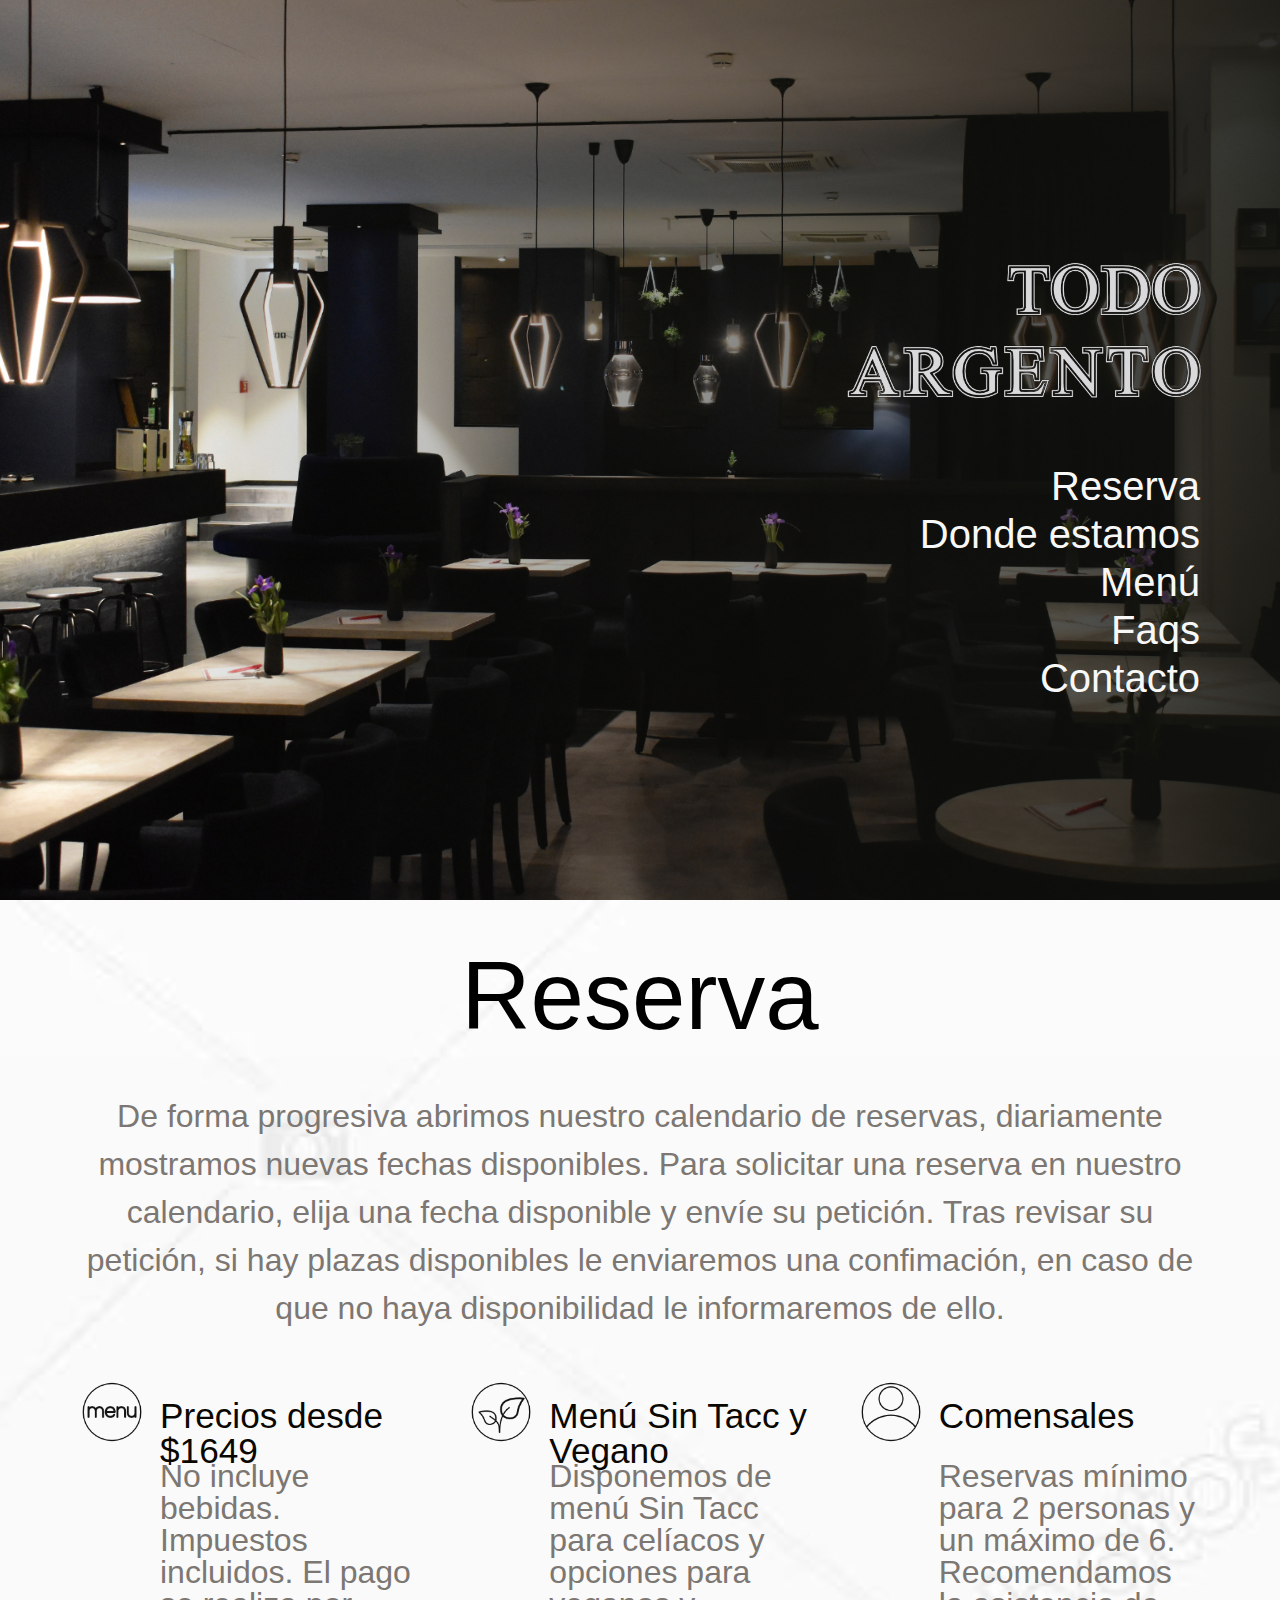
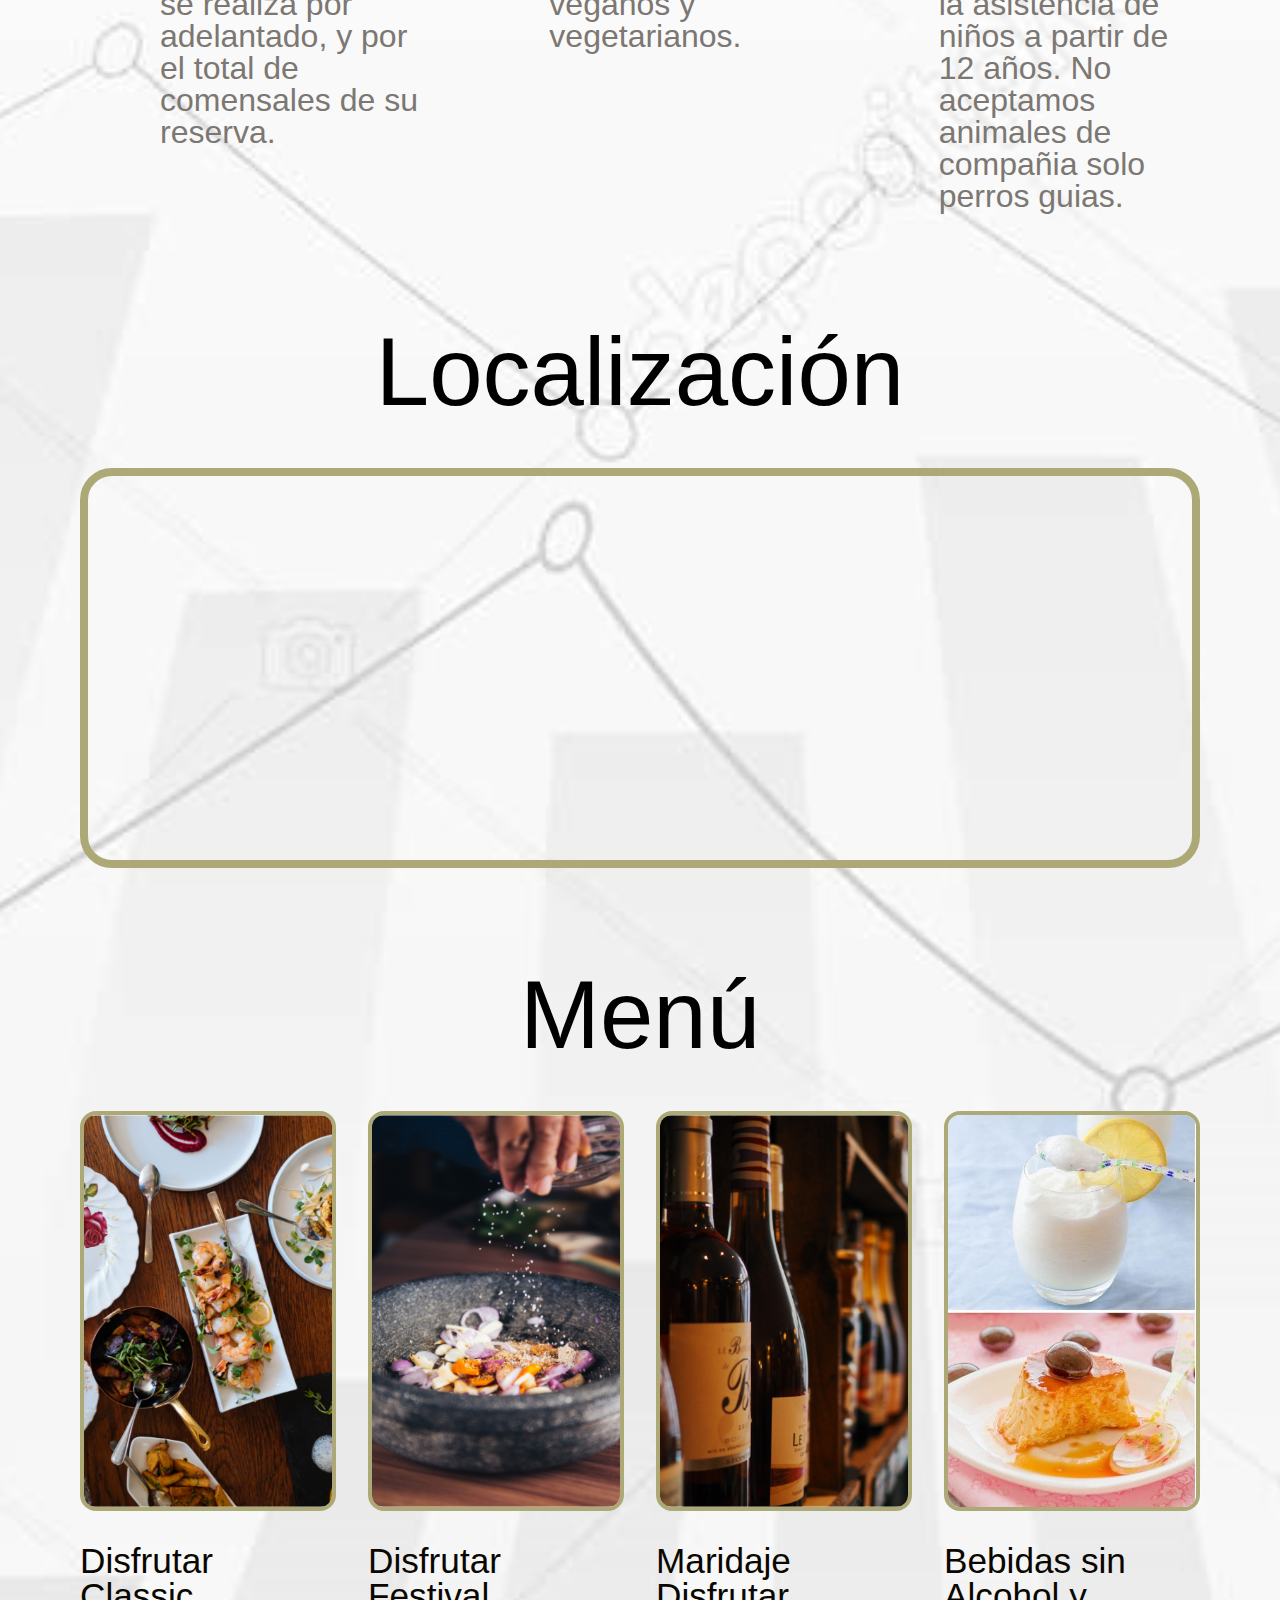
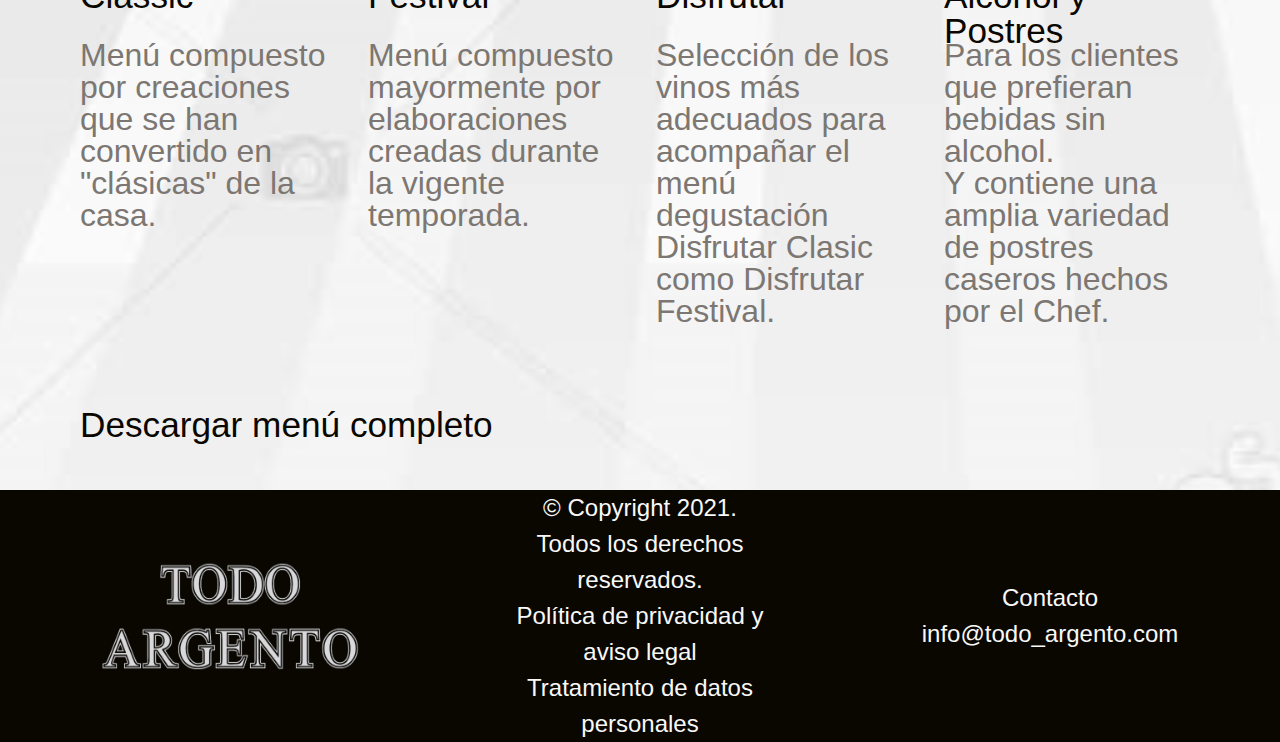
==== commit 7db03c69: "Ajustando formato y estilo" ====
--- a/index.html
+++ b/index.html
@@ -1,154 +1,150 @@
 <!DOCTYPE html>
 <html lang="es">
-<head>
-    <meta charset="UTF-8">
-    <meta http-equiv="X-UA-Compatible" content="IE=edge">
-    <meta name="viewport" content="width=device-width, initial-scale=1.0">
-    <link rel="icon" href="favicon/favicon-ta.ico" type="image/x-icon">
-    <link rel="stylesheet" href="css/reset.css">
-    <link rel="stylesheet" href="css/style.css">
-    <link href="https://fonts.cdnfonts.com/css/gabriola" rel="stylesheet">
-                
+  <head>
+    <meta charset="UTF-8" />
+    <meta http-equiv="X-UA-Compatible" content="IE=edge" />
+    <meta name="viewport" content="width=device-width, initial-scale=1.0" />
+    <link rel="icon" href="favicon/favicon-ta.ico" type="image/x-icon" />
+    <link rel="stylesheet" href="css/reset.css" />
+    <link rel="stylesheet" href="css/style.css" />
+    <link href="https://fonts.cdnfonts.com/css/gabriola" rel="stylesheet" />
+
     <title>Todo Argento</title>
-</head>
-<body>
+  </head>
+  <body>
     <header class="header__principal">
-        <div class="header__contenido">
-            <h1 class="titulo__principal">Todo Argento</h1>
-            <nav class="navegacion">
-                <a href="#areserva">Reserva</a>
-                <a href="#alocalizacion">Donde estamos</a>
-                <a href="#amenu">Menú</a>
-                <a href="faqs.html" target="
-                ">Faqs</a>
-                <a href="contacto.html" target="_blank">Contacto</a>
-            </nav>
-        </div>
+      <div class="header__contenido">
+        <h1 class="titulo__principal">Todo Argento</h1>
+        <nav class="navegacion">
+          <a href="#areserva">Reserva</a>
+          <a href="#alocalizacion">Donde estamos</a>
+          <a href="#amenu">Menú</a>
+          <a href="faqs.html" target="_blank">Faqs</a>
+          <a href="contacto.html" target="_blank">Contacto</a>
+        </nav>
+      </div>
     </header>
 
     <main class="principal">
-        <Section id="areserva" class="reserva">
-            <div class="contenido">
-                <h2 class="titulo">Reserva</h2>
-                
-                <div class="reserva__descripcion">
-                    <p>
-                        De forma progresiva abrimos nuestro calendario de reservas, diariamente mostramos nuevas
-                        fechas disponibles.
-                        Para solicitar una reserva en nuestro calendario, elija una fecha disponible y envíe su petición. Tras revisar su petición, si hay plazas disponibles le enviaremos una confimación, en caso de que no haya disponibilidad le informaremos de ello.
-                    </p>
+      <section id="areserva" class="reserva">
+        <div class="contenido">
+          <h2 class="titulo">Reserva</h2>
 
-                </div>
+          <div class="reserva__descripcion">
+            <p>
+              De forma progresiva abrimos nuestro calendario de reservas, diariamente mostramos nuevas fechas disponibles. Para solicitar una reserva en nuestro calendario, elija una fecha disponible
+              y envíe su petición. Tras revisar su petición, si hay plazas disponibles le enviaremos una confimación, en caso de que no haya disponibilidad le informaremos de ello.
+            </p>
+          </div>
 
-                <div class="reserva__avisos">
-                    <div class="reserva__items">
-                        <img class="icono__item" src="/img/icono-menu.png" alt="icono-menu">
-                        <h3 class="titulo__item">Precios desde $1649</h3>
-                        <p class="item__descripcion">
-                            No incluye bebidas. Impuestos incluidos. El pago se realiza por adelantado, y por el total de comensales de su reserva.
-                        </p>
-                    </div>
+          <div class="reserva__avisos">
+            <div class="reserva__items">
+              <img class="icono__item" src="/img/icono-menu.png" alt="icono-menu" />
+              <h3 class="titulo__item">Precios desde $1649</h3>
+              <p class="item__descripcion">No incluye bebidas. Impuestos incluidos. El pago se realiza por adelantado, y por el total de comensales de su reserva.</p>
+            </div>
 
-                    <div class="reserva__items">
-                        <img class="icono__item" src="/img/icono-vegano.png" alt="icono-menu">
-                        <h3 class="titulo__item">Menú Sin Tacc y Vegano</h3>
-                        <p class="item__descripcion">
-                            Disponemos de menú Sin Tacc para celíacos y opciones para veganos y vegetarianos.
-                        </p>
-                    </div>
+            <div class="reserva__items">
+              <img class="icono__item" src="/img/icono-vegano.png" alt="icono-menu" />
+              <h3 class="titulo__item">Menú Sin Tacc y Vegano</h3>
+              <p class="item__descripcion">Disponemos de menú Sin Tacc para celíacos y opciones para veganos y vegetarianos.</p>
+            </div>
 
-                    <div class="reserva__items">
-                        <img class="icono__item" src="/img/icono-comensal.png" alt="icono-menu">
-                        <h3 class="titulo__item">Comensales</h3>
-                        <p class="item__descripcion">
-                            Reservas mínimo para 2 personas y un máximo de 6. Recomendamos
-                            la asistencia de niños a partir de 12 años. No aceptamos animales de compañia solo perros
-                            guias.
-                        </p>
-                    </div>
-                </div>
+            <div class="reserva__items">
+              <img class="icono__item" src="/img/icono-comensal.png" alt="icono-menu" />
+              <h3 class="titulo__item">Comensales</h3>
+              <p class="item__descripcion">
+                Reservas mínimo para 2 personas y un máximo de 6. Recomendamos la asistencia de niños a partir de 12 años. No aceptamos animales de compañia solo perros guias.
+              </p>
             </div>
-        </Section>
-    
-        <Section id="alocalizacion" class="localizacion">
-            <div class="contenido">
-                <h2 class="titulo">Localización</h2>
-                <iframe class="ubicacion" src="https://www.google.com/maps/embed?pb=!1m18!1m12!1m3!1d3284.0168881864!2d-58.384145324813225!3d-34.60373445749814!2m3!1f0!2f0!3f0!3m2!1i1024!2i768!4f13.1!3m3!1m2!1s0x4aa9f0a6da5edb%3A0x11bead4e234e558b!2sObelisco!5e0!3m2!1ses-419!2sar!4v1681608004893!5m2!1ses-419!2sar" width="600" height="400" allowfullscreen="" loading="lazy" referrerpolicy="no-referrer-when-downgrade"></iframe>
+          </div>
+        </div>
+      </section>
+
+      <section id="alocalizacion" class="localizacion">
+        <div class="contenido">
+          <h2 class="titulo">Localización</h2>
+          <iframe
+            class="ubicacion"
+            src="https://www.google.com/maps/embed?pb=!1m18!1m12!1m3!1d3284.0168881864!2d-58.384145324813225!3d-34.60373445749814!2m3!1f0!2f0!3f0!3m2!1i1024!2i768!4f13.1!3m3!1m2!1s0x4aa9f0a6da5edb%3A0x11bead4e234e558b!2sObelisco!5e0!3m2!1ses-419!2sar!4v1681608004893!5m2!1ses-419!2sar"
+            width="600"
+            height="400"
+            allowfullscreen=""
+            loading="lazy"
+            referrerpolicy="no-referrer-when-downgrade"
+          ></iframe>
+        </div>
+      </section>
+
+      <section id="amenu" class="menu">
+        <div class="contenido">
+          <h2 class="titulo">Menú</h2>
+          <div class="menu__destacado">
+            <div class="menu__opciones">
+              <img class="menu__opciones__imagen" src="img/menu-1.jpg" alt="imagen-menu-1" />
+              <div class="menu__opciones__cuerpo">
+                <h3 class="opciones__titulo">Disfrutar Classic</h3>
+                <p class="opciones__descripcion">Menú compuesto por creaciones que se han convertido en "clásicas" de la casa.</p>
+              </div>
             </div>
-        </Section>
-    
-        <section id="amenu" class="menu">
-            <div class="contenido">
-                <h2 class="titulo">Menú</h2>
-                <div class="menu__destacado">
-                    <div class="menu__opciones">
-                        <img class="menu__opciones__imagen" src="img/menu-1.jpg" alt="imagen-menu-1">
-                        <div class="menu__opciones__cuerpo">
-                            <h3 class="opciones__titulo">Disfrutar Classic</h3>
-                            <p class="opciones__descripcion">
-                                Menú compuesto por creaciones que se han convertido en "clásicas" de la casa.
-                            </p>
-                        </div>
-                    </div>
-        
-                    <div class="menu__opciones">
-                        <img class="menu__opciones__imagen" src="img/menu-2.jpg" alt="imagen-menu-2">
-                        <div class="menu__opciones__cuerpo">
-                            <h3 class="opciones__titulo">Disfrutar Festival</h3>
-                            <p class="opciones__descripcion">
-                                Menú compuesto mayormente por elaboraciones creadas durante la vigente temporada.
-                            </p>
-                        </div>
-                    </div>
-        
-                    <div class="menu__opciones">
-                        <img class="menu__opciones__imagen" src="img/menu-3.jpg" alt="imagen-menu-3">
-                        <div class="menu__opciones__cuerpo">
-                            <h3 class="opciones__titulo">Maridaje Disfrutar</h3>
-                            <p class="opciones__descripcion">
-                                Selección de los vinos más adecuados para acompañar el menú degustación Disfrutar
-                                Clasic como Disfrutar Festival.
-                            </p>
-                        </div>
-                    </div>
-        
-                    <div class="menu__opciones">
-                        <img class="menu__opciones__imagen" src="img/Bebidasypostres.jpg" alt="imagen-menu-4">
-                        <div class="menu__opciones__cuerpo">
-                          <h3 class="opciones__titulo">Bebidas sin Alcohol y Postres</h3>
-                            <p class="opciones__descripcion">
-                                Para los clientes que prefieran bebidas sin alcohol. <br> Y contiene una amplia variedad de postres caseros hechos por el Chef.    
-                            </p>
-                        </div>
-                    </div>
-                </div>
-    
-                <div class="menu__pdf">
-                    <a href="Menu/MenuCompleto.pdf" download>Descargar menú completo</a>
-                </div>
+
+            <div class="menu__opciones">
+              <img class="menu__opciones__imagen" src="img/menu-2.jpg" alt="imagen-menu-2" />
+              <div class="menu__opciones__cuerpo">
+                <h3 class="opciones__titulo">Disfrutar Festival</h3>
+                <p class="opciones__descripcion">Menú compuesto mayormente por elaboraciones creadas durante la vigente temporada.</p>
+              </div>
             </div>
-        </section>
+
+            <div class="menu__opciones">
+              <img class="menu__opciones__imagen" src="img/menu-3.jpg" alt="imagen-menu-3" />
+              <div class="menu__opciones__cuerpo">
+                <h3 class="opciones__titulo">Maridaje Disfrutar</h3>
+                <p class="opciones__descripcion">Selección de los vinos más adecuados para acompañar el menú degustación Disfrutar Clasic como Disfrutar Festival.</p>
+              </div>
+            </div>
+
+            <div class="menu__opciones">
+              <img class="menu__opciones__imagen" src="img/Bebidasypostres.jpg" alt="imagen-menu-4" />
+              <div class="menu__opciones__cuerpo">
+                <h3 class="opciones__titulo">Bebidas sin Alcohol y Postres</h3>
+                <p class="opciones__descripcion">
+                  Para los clientes que prefieran bebidas sin alcohol. <br />
+                  Y contiene una amplia variedad de postres caseros hechos por el Chef.
+                </p>
+              </div>
+            </div>
+          </div>
+
+          <div class="menu__pdf">
+            <a href="Menu/MenuCompleto.pdf" download>Descargar menú completo</a>
+          </div>
+        </div>
+      </section>
     </main>
 
     <footer class="pie__de__pagina">
-        <div class="contenido">
-            <img class="logo__footer" src="img/logo-blanco-centrado.png" alt="imagen-logo-blnaco">
+      <div class="contenido">
+        <img class="logo__footer" src="img/logo-blanco-centrado.png" alt="imagen-logo-blnaco" />
 
-            <div class="aviso__legal">
-                <ul class="aviso__lista">
-                    <li class="aviso__item">© Copyright 2021.</li>
-                    <li class="aviso__item">Todos los derechos reservados.</li>
-                    <li class="aviso__item"><a href="/legal.html" target="_blank">Política de privacidad y aviso legal</a></li>
-                    <li class="aviso__item"><a href="/legal.html" target="_blank">Tratamiento de datos personales</a></li>
-                </ul>
-            </div>
+        <div class="aviso__legal">
+          <ul class="aviso__lista">
+            <li class="aviso__item">© Copyright 2021.</li>
+            <li class="aviso__item">Todos los derechos reservados.</li>
+            <li class="aviso__item">
+              <a href="/legal.html" target="_blank">Política de privacidad y aviso legal</a>
+            </li>
+            <li class="aviso__item">
+              <a href="/legal.html" target="_blank">Tratamiento de datos personales</a>
+            </li>
+          </ul>
+        </div>
 
-            <div class="contacto__footer">
-                <h2>Contacto</h2>
-                <a href="">info@todo_argento.com</a>
-            </div>
+        <div class="contacto__footer">
+          <h2>Contacto</h2>
+          <a href="">info@todo_argento.com</a>
         </div>
+      </div>
     </footer>
-</body>
+  </body>
 </html>
-
--- a/css/style.css
+++ b/css/style.css
@@ -221,6 +221,7 @@
 }
 
 .aviso__legal {
+    width: 300px;
     text-align: center;
     font-size: 1.5em;
     line-height: 1.5em;
@@ -236,6 +237,7 @@
 }
 
 .contacto__footer {
+    width: 300px;
     text-align: center;
     font-size: 1.5em;
     line-height: 1.5em;
@@ -301,46 +303,148 @@
 
 /*--- Estilo contacto ---*/
 
-form {
-    display: inline-block;
+.formulario {
+    display: grid;
+    grid-template-columns: 1fr 1fr 1fr;
+    gap: 1.5rem;
+    text-align: left;
+}
+
+.formulario__grupo {
+    grid-column: 2 / 2;
+}
+
+.formulario__label {
+    display: block;
+    font-size: 1.8em;
+    padding: 10px;
+    cursor: pointer;
+}
+
+.formulario__grupo-input {
+    position: relative;
+}
+
+.formulario__input {
+    box-sizing: border-box;
+    width: 100%;
+    background: #f1eded;
+    border: 3px solid transparent;
+    border-radius: 3px;
+    height: 3em;
+    line-height: 3em;
+    padding: 0 2.5em 0 1em;
+    transition: .3s ease all;
+}
+
+.formulario__input:focus {
+    border: 3px solid #ada976;
+    outline: none;
+    box-shadow: 3px 0px 30px rgba(163, 163, 163, 0.4);
+}
+
+.formulario__input-mensaje {
+    box-sizing: border-box;
+    width: 100%;
+    background: #f1eded;
+    border: 3px solid transparent;
+    border-radius: 3px;
+}
+
+.formulario__input-mensaje:focus {
+    border: 3px solid #ada976;
+    outline: none;
+    box-shadow: 3px 0px 30px rgba(163, 163, 163, 0.4);
+}
+
+.formulario__input-error {
+    font-size: 1.2rem;
+    margin-top: 1rem;
+    display: none;
+}
+
+.formulario__input-error-activo {
+    display: block;
+}
+
+.formulario__validacion-estado {
+    position: absolute;
+    right: 10px;
+    bottom: 12px;
+    z-index: 100;
+    font-size: 1rem;
+    opacity: 0;
+}
+
+.formulario__checkbox {
+    margin-right: 10px;
+}
+
+.formulario__mensaje {
+    font-size: 1.2rem;
+    height: auto;
+    line-height: 1rem;
+    background: #f66060;
+    padding: 0 1rem;
+    border-radius: 3px;
+    display: none;
+}
+
+.formulario__mensaje-activo {
+    display: block;
+}
+
+.formulario__grupo-btn-enviar {
+    display: flex;
+    flex-direction: column;
+    align-items: center;
+}
+
+.formulario__btn {
+    height: 3rem;
+    line-height: 3rem;
     width: 30%;
-    text-align: left;
-}
-
-label {
+    background: #0a0700;
+    color: #f8f8f8;
+    border: none;
+    border-radius: 3px;
+    cursor: pointer;
+    transition: 0.1s ease all;
+}
+
+.formulario__btn:hover {
+    box-shadow: 3px 0 30px rgba(163, 163, 163, 0.4);
+}
+
+.formulario__mensaje-exito {
+    font-size: 1.5rem;
+    color: #119200;
+    margin-top: 1rem;
+    display: none;
+}
+
+.formulario__mensaje-exito-activo {
     display: block;
-    font-size: 1.5em;
-}
-
-.input__form {
-    margin-bottom: 1.5em;
-    width: 100%;
-    height: 30px;
-}
-
-#mensaje {
-    width: 100%;
-}
-
-.checkbox {
-    margin-top: 1em;
-}
-
-.enviar {
-    width: 30%;
-    height: 35px;
-    margin-top: 1em;
-    color: #0a0700;
-    background: #f8f8f8;
-    border: 0.2em solid;
-    border-color: #0a0700;
-    transition: 1s all;
-    cursor: pointer;
-}
-
-.enviar:hover {
-    background-color: #ada976;
-    transform: scale(1.1);
+}
+
+/*--- Estilos de validacion ---*/
+
+.formulario__grupo-correcto .formulario__validacion-estado {
+    color: #119200;
+    opacity: 1;
+}
+
+.formulario__grupo-incorrecto .formulario__label {
+    color: #bb2929;
+}
+
+.formulario__grupo-correcto .formulario__validacion-estado {
+    color: #bb2929;
+    opacity: 1;
+}
+
+.formulario__grupo-correcto .formulario__input {
+    border: 3px solid #bb2929;
 }
 
 /*--- Estilo Legal ---*/
@@ -403,7 +507,7 @@
 
     .titulo__principal {
         margin: 0;
-        background-image: url(/img/logo-blanco-centrado.png);
+        background-image: url('/img/logo-blanco-centrado.png');
         width: 100%;
     }
 
@@ -452,10 +556,16 @@
 
     /*--- Contacto ---*/
 
-    form {
-        display: block;
-        width: 100%;
-    }
+    .formulario {
+        grid-template-columns: 1fr;
+        gap: unset;
+        row-gap: 1.5rem;
+    }
+
+    .formulario__grupo {
+        grid-column: 1 / 1;
+    }
+
 }
 
 /* Small devices (600px and up) */
@@ -539,9 +649,10 @@
 
     /*--- Contacto ---*/
 
-    form {
-        display: inline-block;
-        width: 70%;
+    .formulario {
+        grid-template-columns: 15% 70% 15%;
+        gap: unset;
+        row-gap: 1.5rem;
     }
 }
 
@@ -605,9 +716,10 @@
 
     /*--- Contacto ---*/
 
-    form {
-        display: inline-block;
-        width: 50%;
+    .formulario {
+        grid-template-columns: 15% 70% 15%;
+        gap: unset;
+        row-gap: 1.5rem;
     }
 }
 
@@ -620,7 +732,7 @@
 
     .titulo__encabezado {
         width: 80%;
-        height: 60px;
+        height: 80px;
     }
 
     .contenido {
@@ -672,8 +784,9 @@
 
     /*--- Contacto ---*/
 
-    form {
-        display: inline-block;
-        width: 50%;
-    }
-}
+    .formulario {
+        grid-template-columns: 15% 70% 15%;
+        gap: unset;
+        row-gap: 1.5rem;
+    }
+}
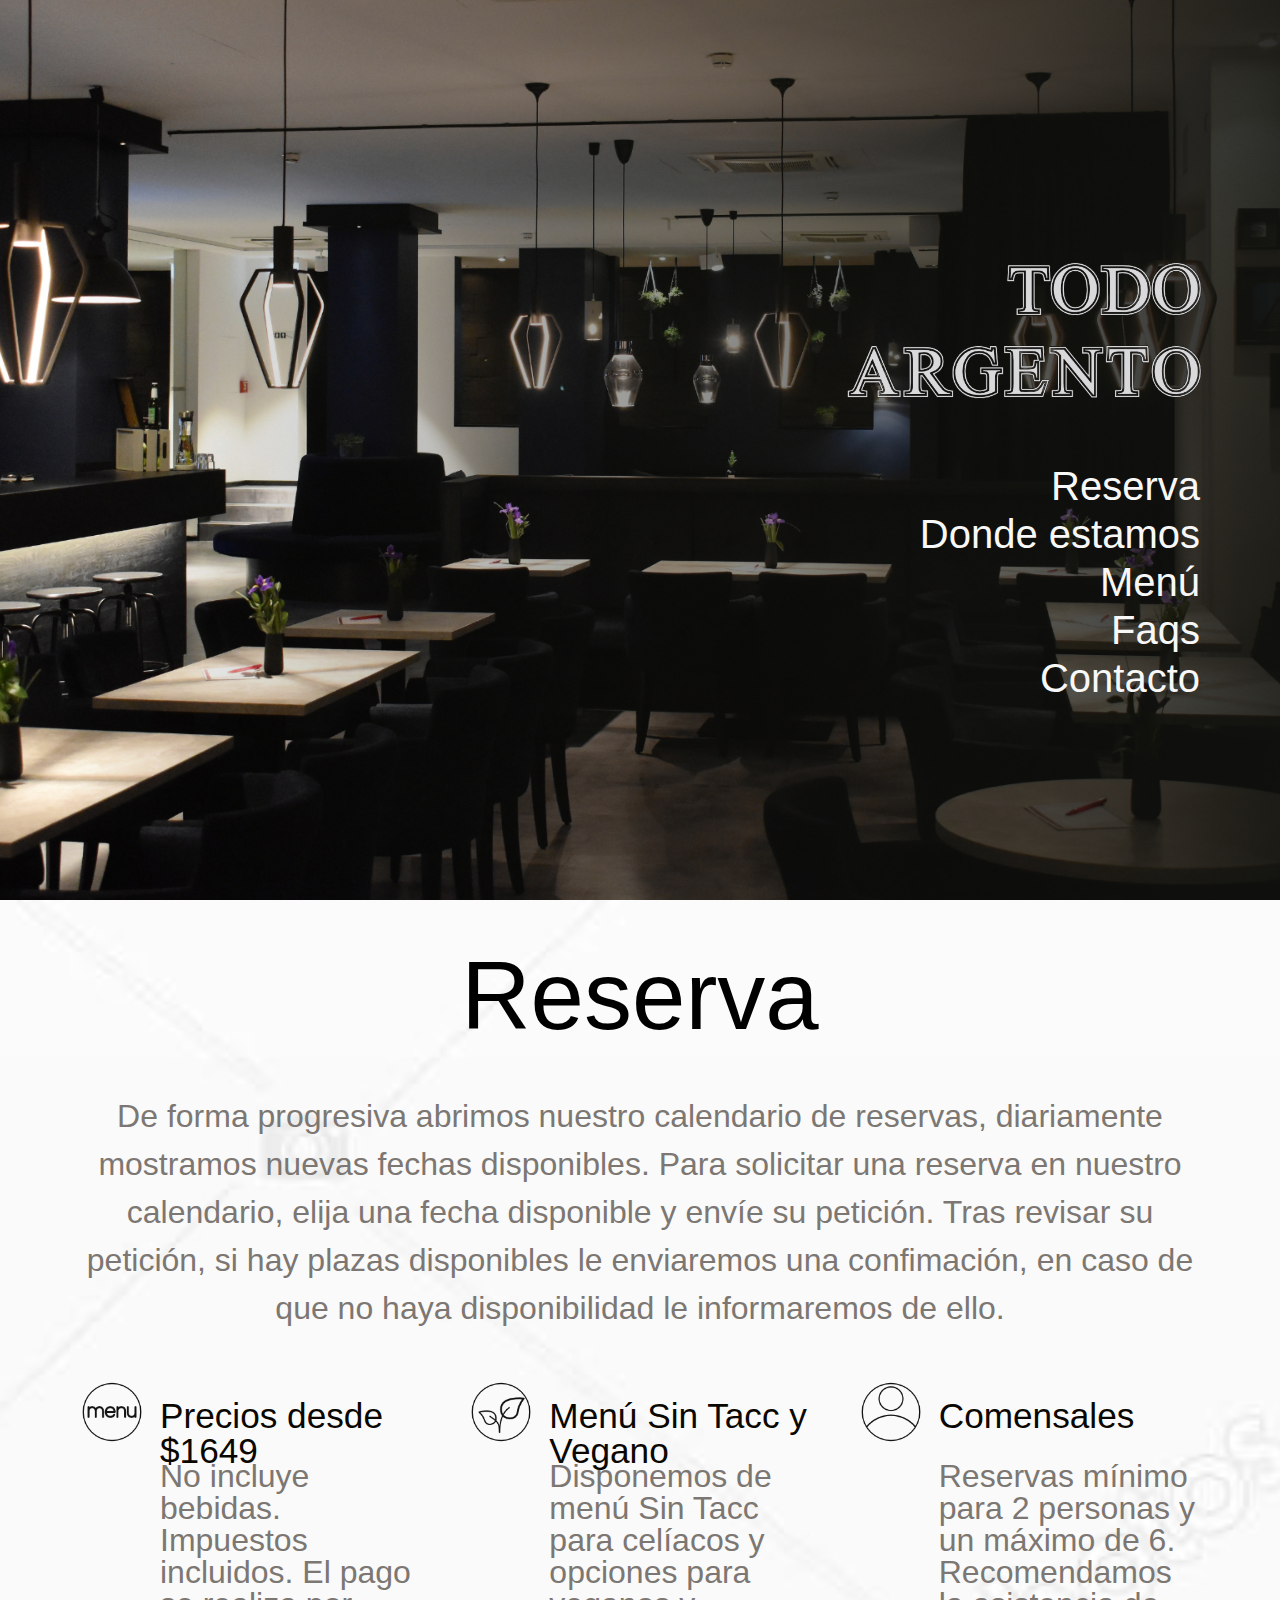
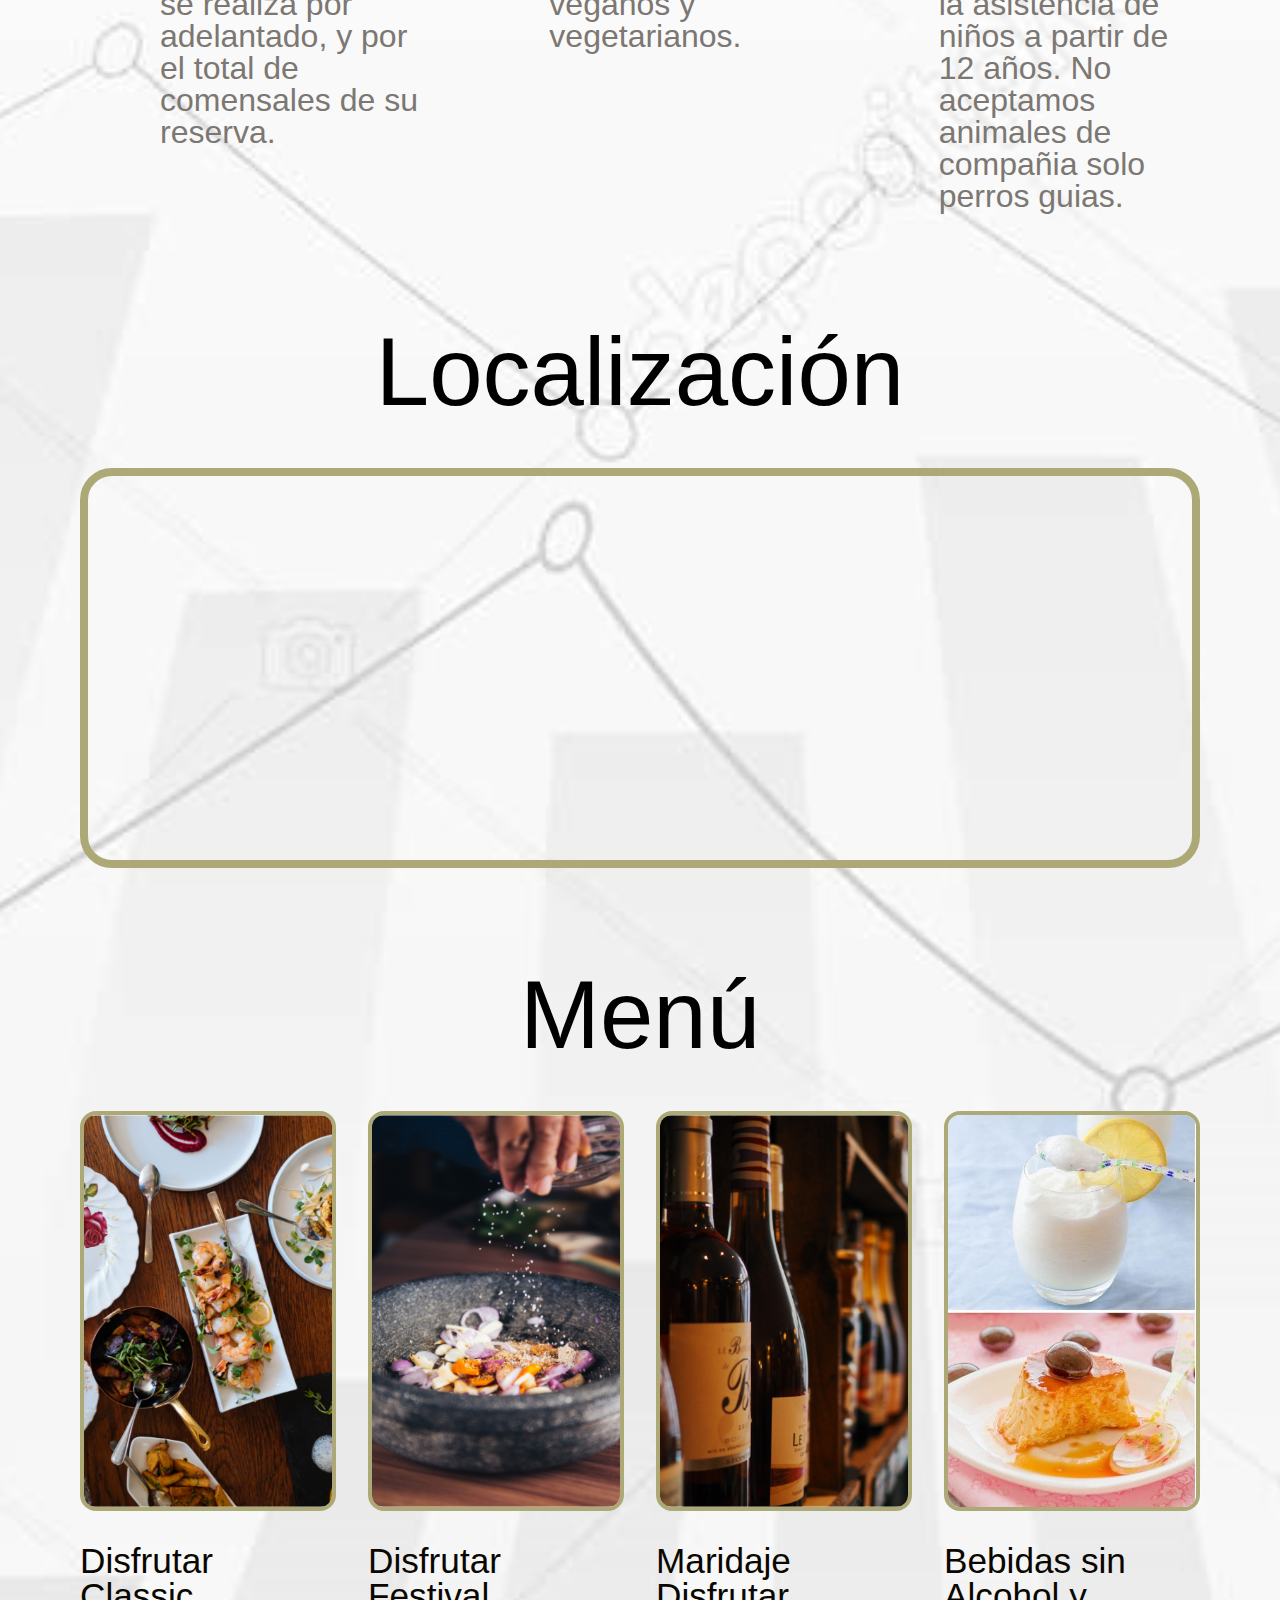
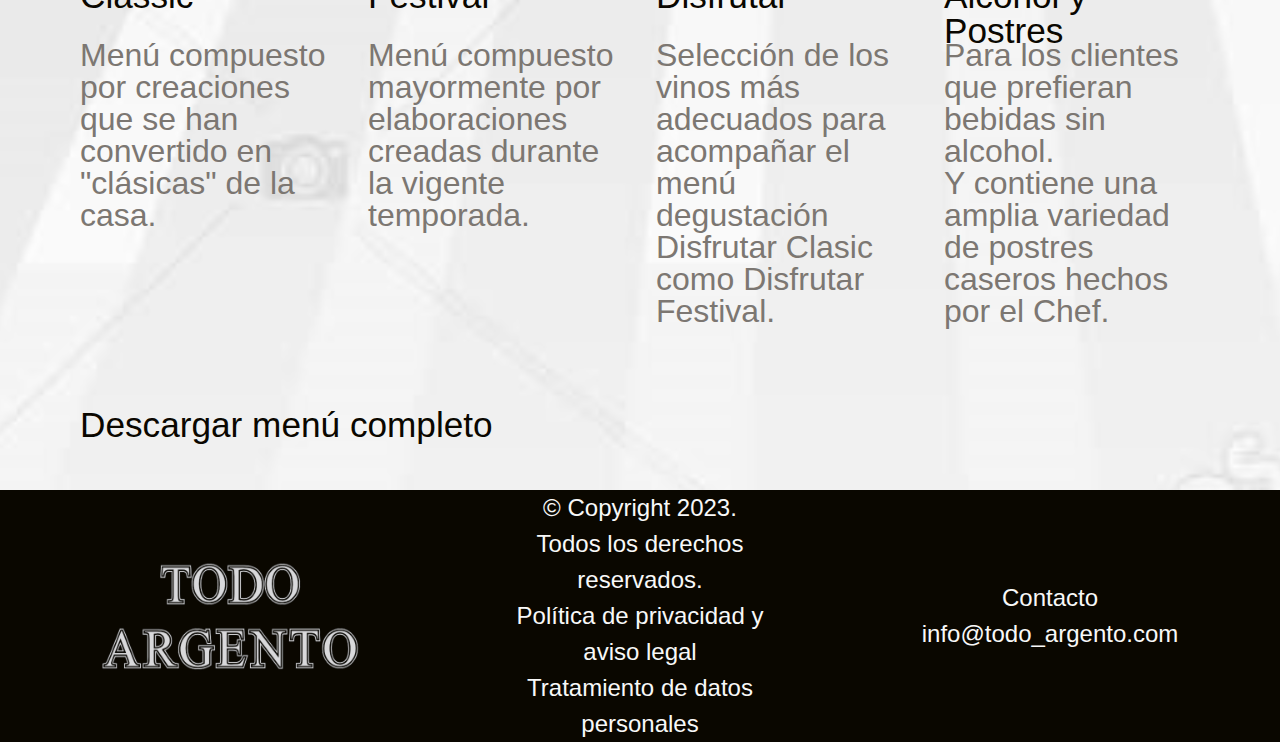
==== commit 05f7f867: "cambios en contacto,faq's y legales y ajuste de fecha de copyright" ====
--- a/index.html
+++ b/index.html
@@ -19,8 +19,8 @@
           <a href="#areserva">Reserva</a>
           <a href="#alocalizacion">Donde estamos</a>
           <a href="#amenu">Menú</a>
-          <a href="faqs.html" target="_blank">Faqs</a>
-          <a href="contacto.html" target="_blank">Contacto</a>
+          <a href="faqs.html">Faqs</a>
+          <a href="contacto.html">Contacto</a>
         </nav>
       </div>
     </header>
@@ -129,7 +129,7 @@
 
         <div class="aviso__legal">
           <ul class="aviso__lista">
-            <li class="aviso__item">© Copyright 2021.</li>
+            <li class="aviso__item">© Copyright 2023.</li>
             <li class="aviso__item">Todos los derechos reservados.</li>
             <li class="aviso__item">
               <a href="/legal.html" target="_blank">Política de privacidad y aviso legal</a>
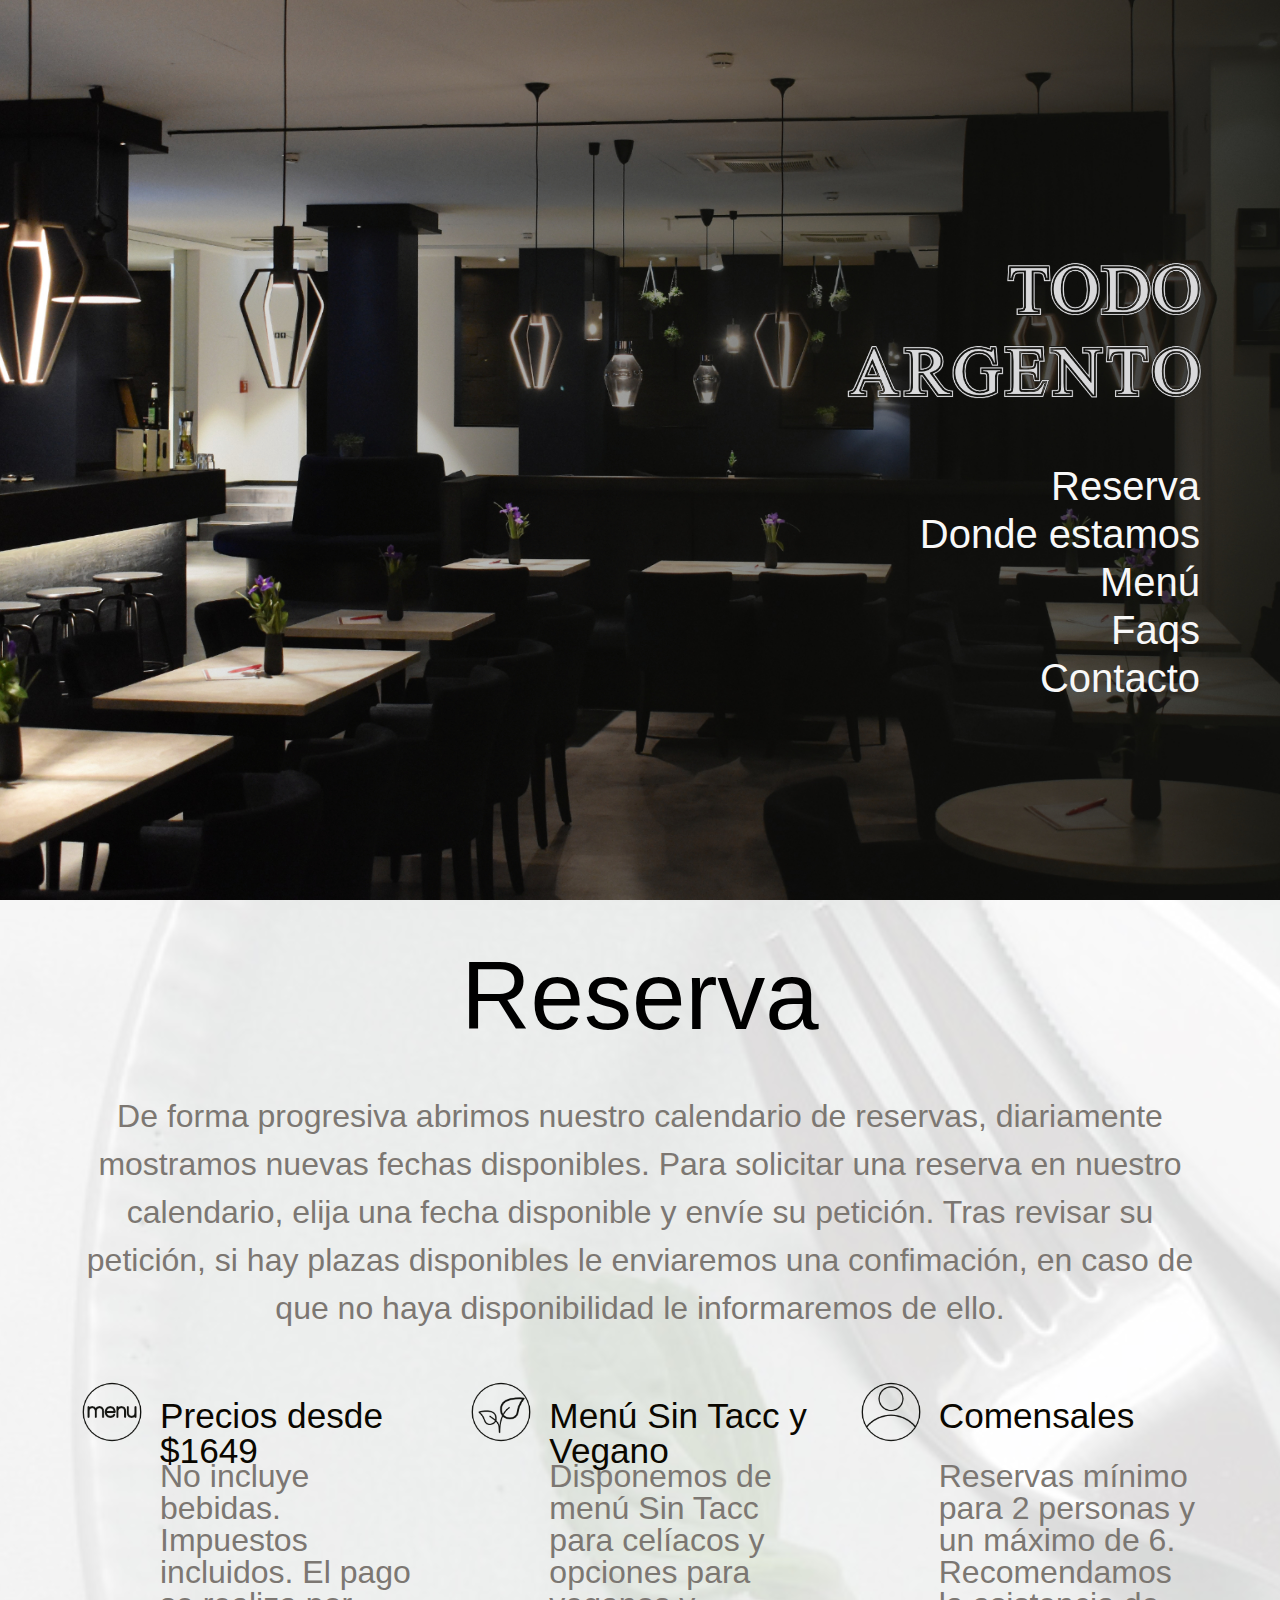
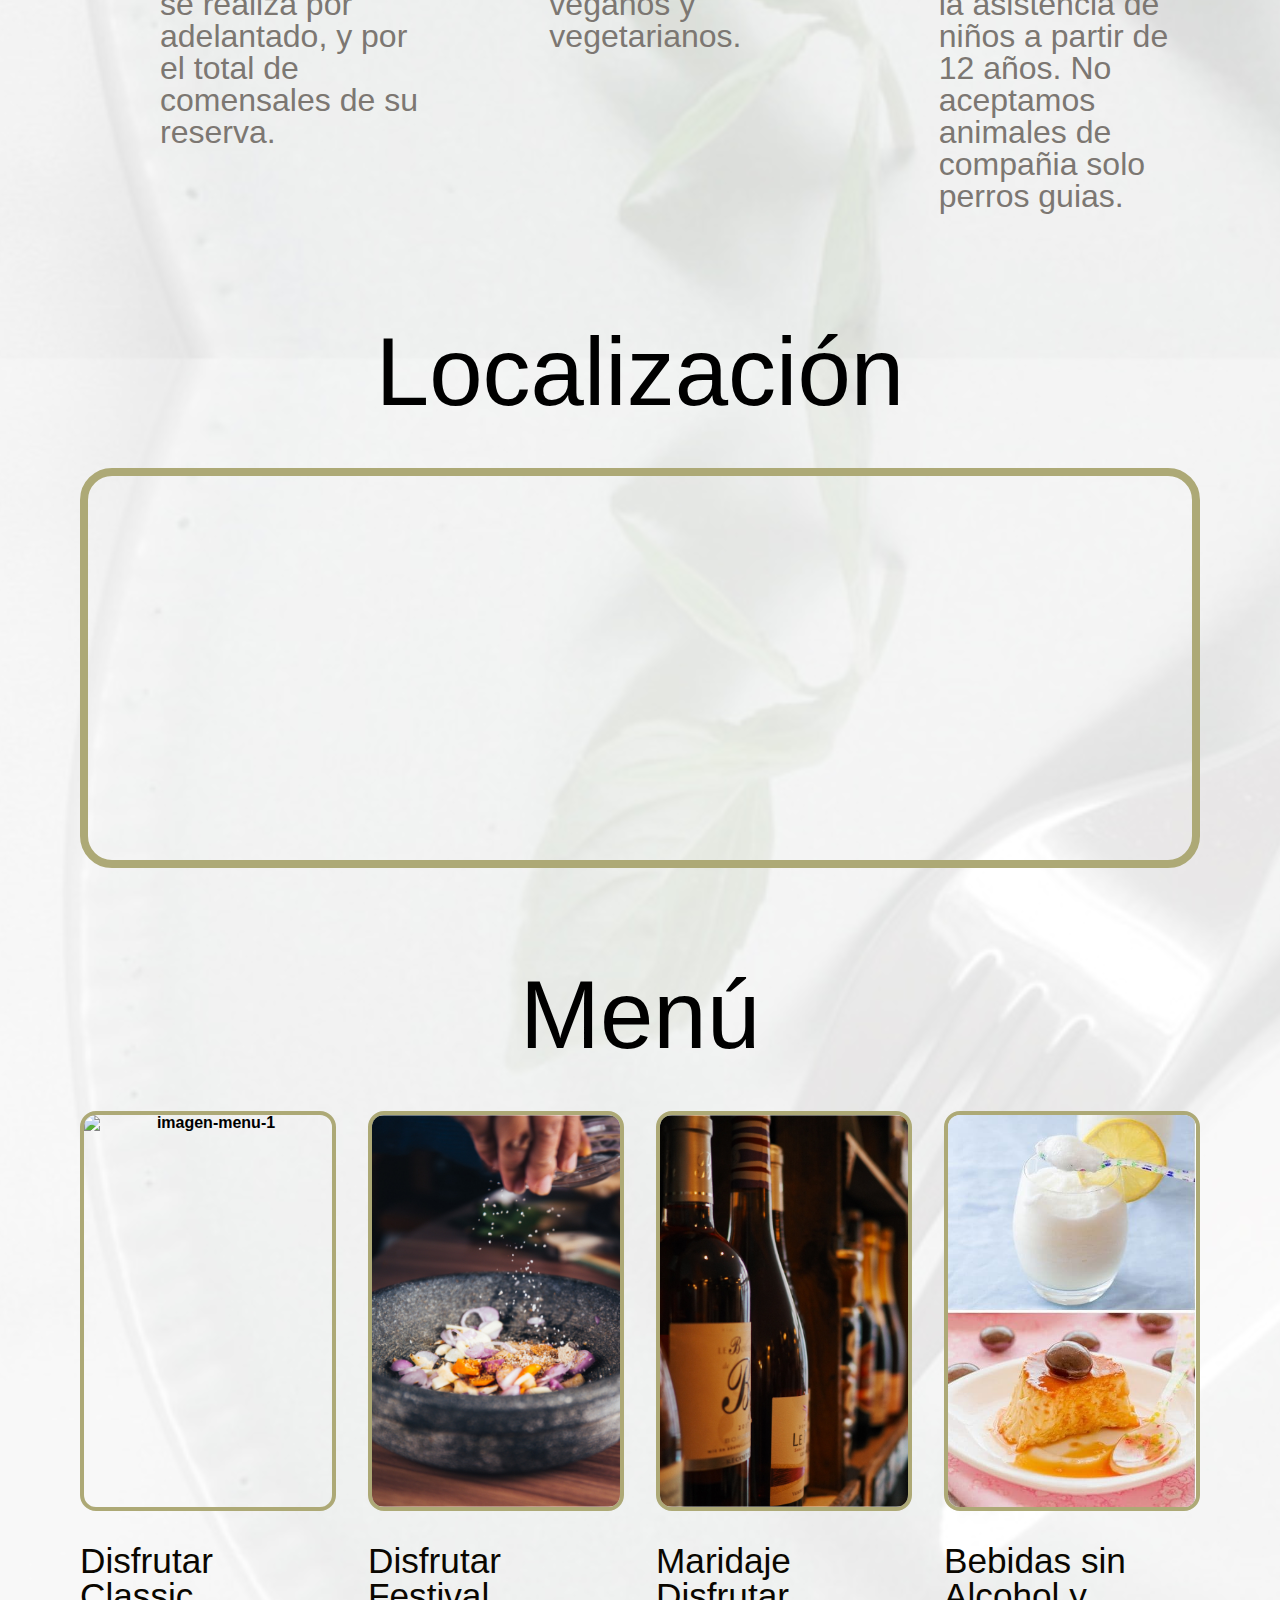
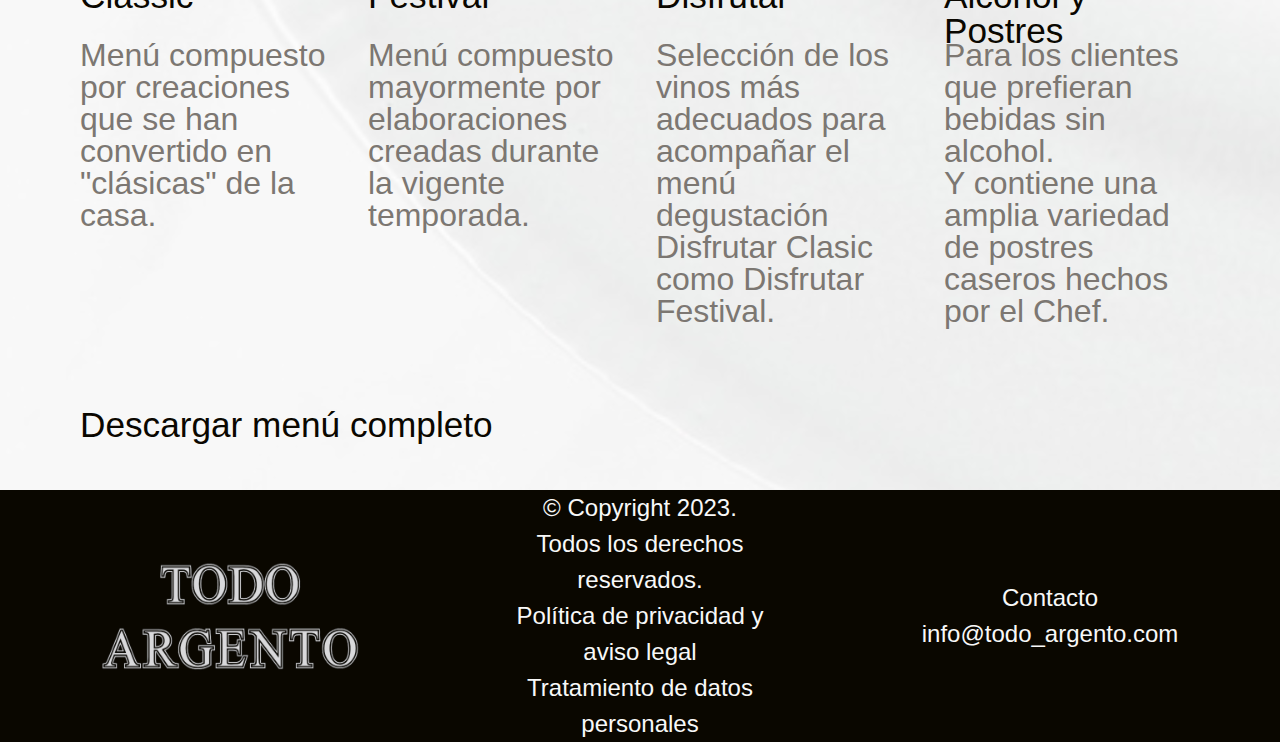
==== commit 574e6d49: "Agregado de iframe en contacto y pequeños retoques" ====
--- a/index.html
+++ b/index.html
@@ -81,7 +81,7 @@
           <h2 class="titulo">Menú</h2>
           <div class="menu__destacado">
             <div class="menu__opciones">
-              <img class="menu__opciones__imagen" src="img/menu-1.jpg" alt="imagen-menu-1" />
+              <img class="menu__opciones__imagen" src="https://cdn.shopify.com/s/files/1/0003/1916/0381/articles/asado-perfecto-1.jpg?v=1574172033" alt="imagen-menu-1" />
               <div class="menu__opciones__cuerpo">
                 <h3 class="opciones__titulo">Disfrutar Classic</h3>
                 <p class="opciones__descripcion">Menú compuesto por creaciones que se han convertido en "clásicas" de la casa.</p>
--- a/css/style.css
+++ b/css/style.css
@@ -21,11 +21,6 @@
 
 a {
     text-decoration: none;
-    transition: 0.5s;
-}
-
-a:hover{
-    transform: scale(1.2);
 }
 
 .header__contenido{
@@ -329,7 +324,7 @@
     box-sizing: border-box;
     width: 100%;
     background: #f1eded;
-    border: 3px solid transparent;
+    border: 3px solid transparent black;
     border-radius: 3px;
     height: 3em;
     line-height: 3em;
@@ -343,11 +338,15 @@
     box-shadow: 3px 0px 30px rgba(163, 163, 163, 0.4);
 }
 
+.hora__opcion {
+    font-size: 1.4rem;
+}
+
 .formulario__input-mensaje {
     box-sizing: border-box;
     width: 100%;
     background: #f1eded;
-    border: 3px solid transparent;
+    border: 3px solid transparent black;
     border-radius: 3px;
 }
 
@@ -359,6 +358,7 @@
 
 .formulario__input-error {
     font-size: 1.2rem;
+    color: #bb2929;
     margin-top: 1rem;
     display: none;
 }
@@ -401,6 +401,7 @@
 }
 
 .formulario__btn {
+    margin-top: 1rem;
     height: 3rem;
     line-height: 3rem;
     width: 30%;
@@ -427,6 +428,29 @@
     display: block;
 }
 
+.grupo__clima {
+    display: flex;
+    flex-direction: column;
+}
+
+.info__clima {
+    display: flex;
+    flex-direction: row;
+    justify-content: space-between;
+    flex-wrap: wrap;
+    width: 100%;
+}
+
+.grupo__clima-card {
+    text-align: center;
+    font-size: 1.2em;
+}
+
+.grupo__clima-icono {
+    width: 40px;
+    height: 40px;
+}
+
 /*--- Estilos de validacion ---*/
 
 .formulario__grupo-correcto .formulario__validacion-estado {
@@ -438,12 +462,12 @@
     color: #bb2929;
 }
 
-.formulario__grupo-correcto .formulario__validacion-estado {
+.formulario__grupo-incorrecto .formulario__validacion-estado {
     color: #bb2929;
     opacity: 1;
 }
 
-.formulario__grupo-correcto .formulario__input {
+.formulario__grupo-incorrecto .formulario__input {
     border: 3px solid #bb2929;
 }
 
@@ -533,7 +557,9 @@
     }
 
     .titulo__item {
-        padding-top: 0.7rem;
+     grid-row: 1 / 2;
+    grid-column: 2 / 3;  
+     padding-top: 0.7rem;
     }
 
     .menu__destacado {
@@ -557,18 +583,16 @@
     /*--- Contacto ---*/
 
     .formulario {
-        grid-template-columns: 1fr;
-        gap: unset;
-        row-gap: 1.5rem;
+        display: block;
     }
 
     .formulario__grupo {
-        grid-column: 1 / 1;
-    }
-
-}
-
-/* Small devices (600px and up) */
+        width: 100%;
+    }
+
+}
+
+/* Small devices (600px and 768px) */
 @media only screen and (min-width: 600px) and (max-width: 768px) {
     body {
         font-size: 14px;
@@ -656,7 +680,7 @@
     }
 }
 
-/* Medium devices (768px and up) */
+/* Medium devices (768px and 992px) */
 @media only screen and (min-width: 768px) and (max-width: 992px) {
     body {
         font-size: 16px;
@@ -723,70 +747,3 @@
     }
 }
 
-/* Medium devices (768px and up) */
-@media only screen and (min-width: 768px) and (max-width: 992px) {
-
-    body {
-        font-size: 16px;
-    }
-
-    .titulo__encabezado {
-        width: 80%;
-        height: 80px;
-    }
-
-    .contenido {
-        margin: 0 2em;
-    }
-
-    .contenido .titulo {
-        margin-bottom: 1rem;
-    }
-
-    .pie__de__pagina .contenido {
-        flex-direction: column;
-    }
-
-    /* --- Pagina Principal ---*/   
-
-    .reserva__avisos {
-        margin-top: 1rem;
-        flex-direction: column;
-    }
-
-    .reserva__items {
-        width: 100%;
-        margin: 2rem 0 0 0;
-    }
-
-    .reserva__items:first-child {
-        margin: 0;
-    }
-
-    .titulo__item {
-        padding-top: 0.7rem;
-    }
-
-    .menu__destacado {
-        flex-wrap: wrap;
-        justify-content: space-around;
-    }
-
-    .menu__opciones {
-        box-sizing: border-box;
-        width: 35%;
-        margin-right: 2em;
-    }
-
-    .menu__pdf {
-        margin-top: 1rem;
-    }
-
-    /*--- Contacto ---*/
-
-    .formulario {
-        grid-template-columns: 15% 70% 15%;
-        gap: unset;
-        row-gap: 1.5rem;
-    }
-}
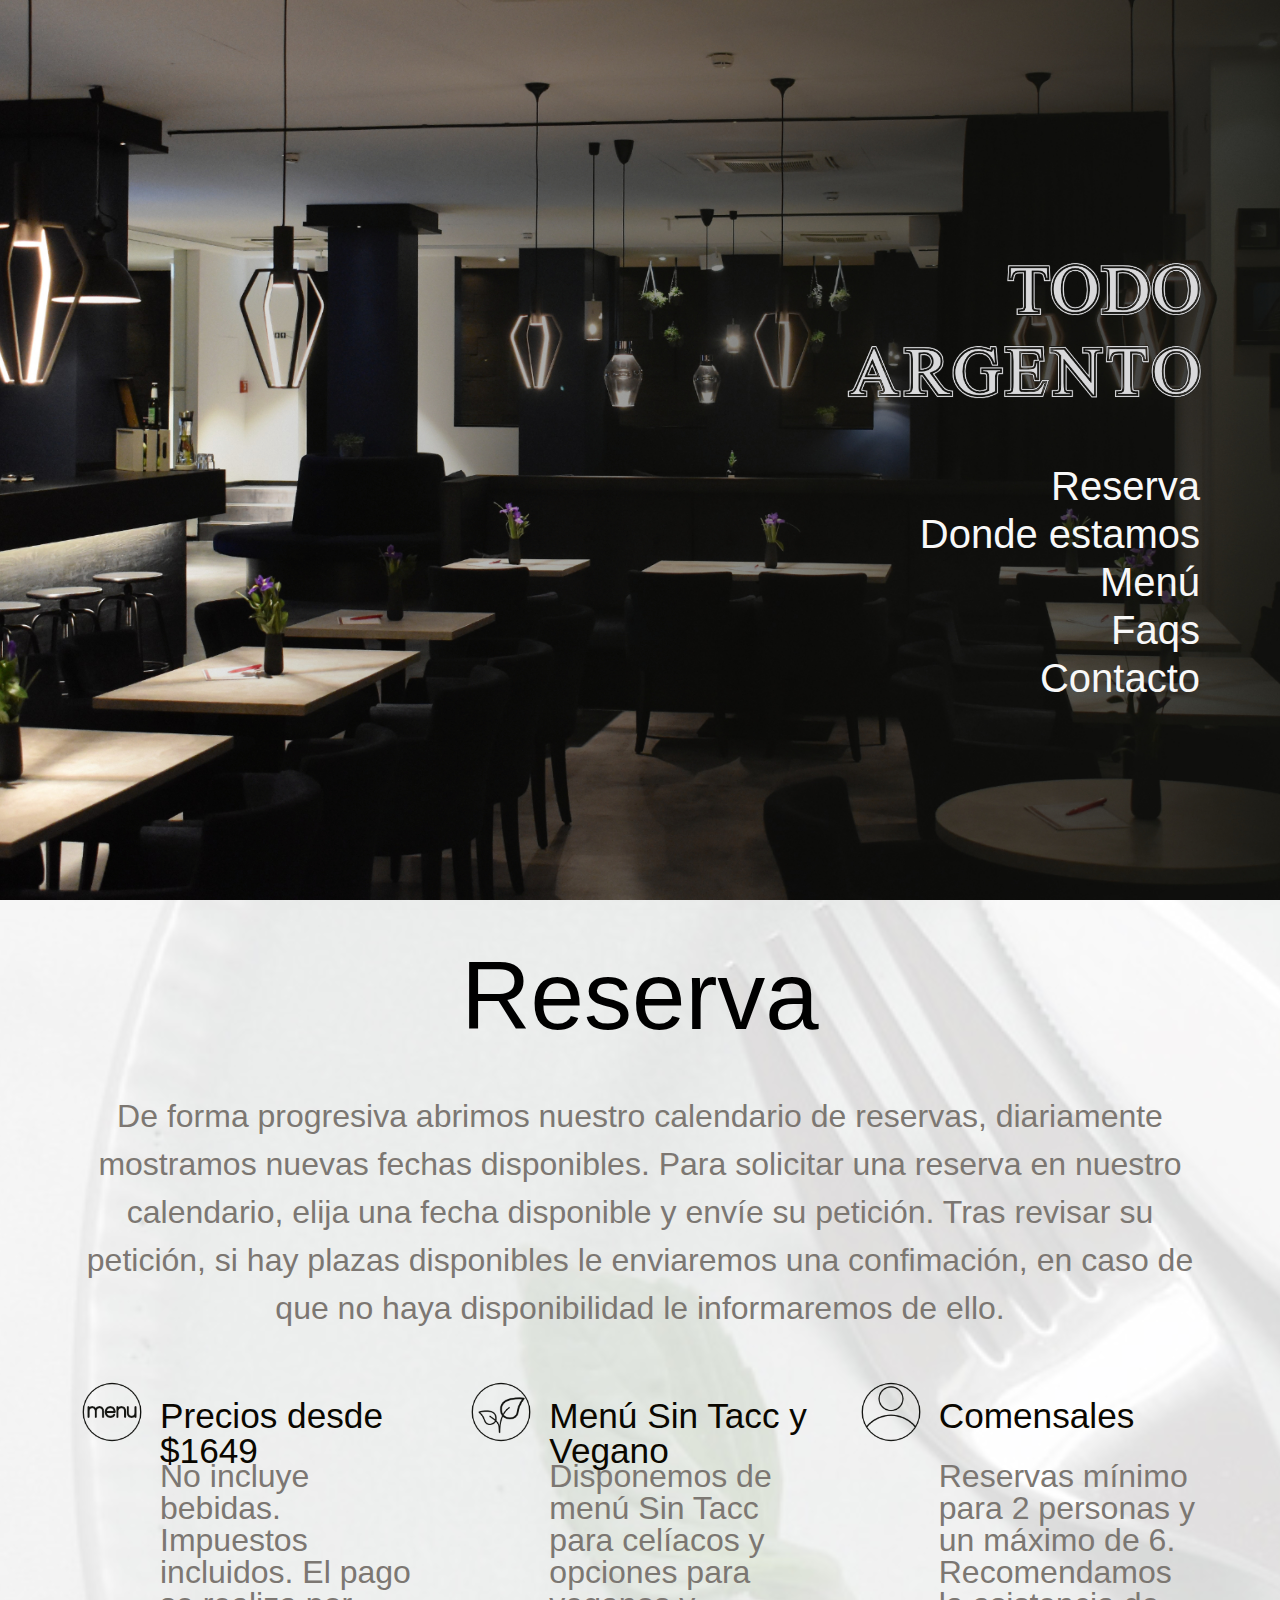
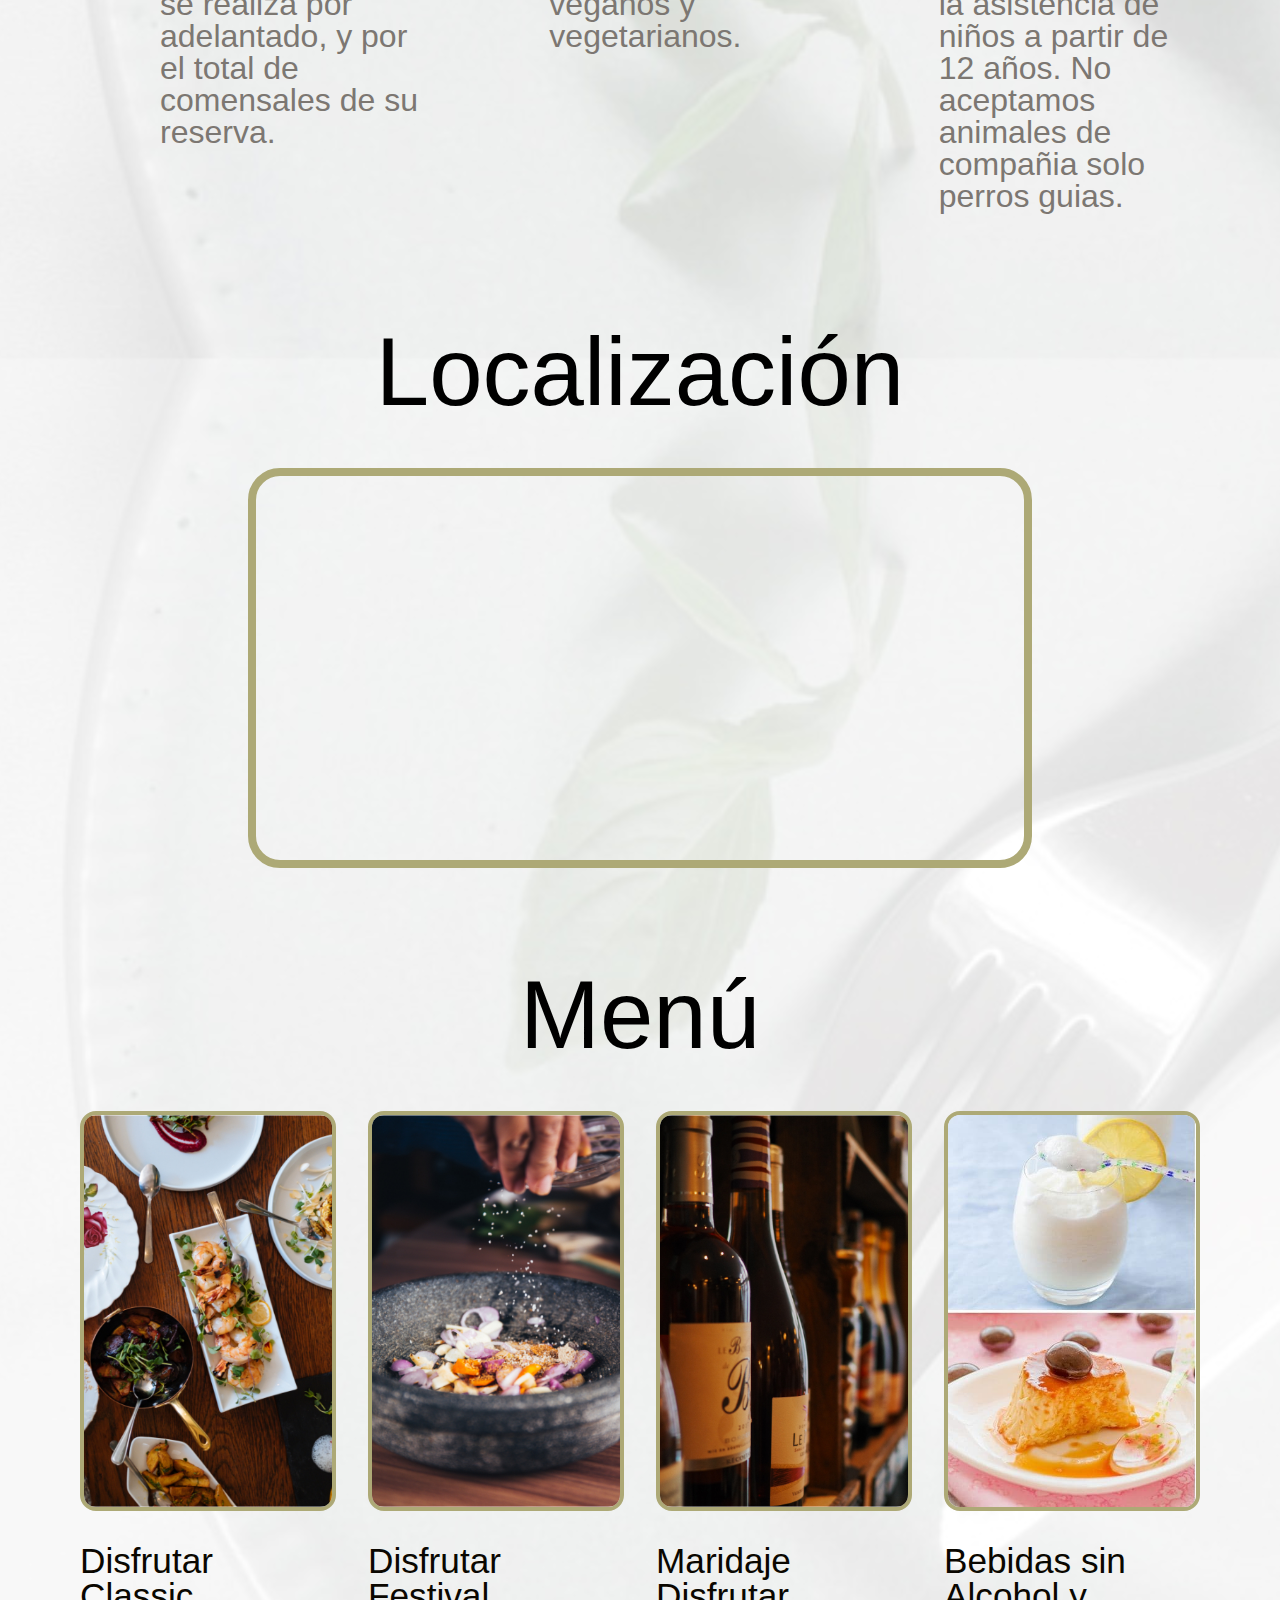
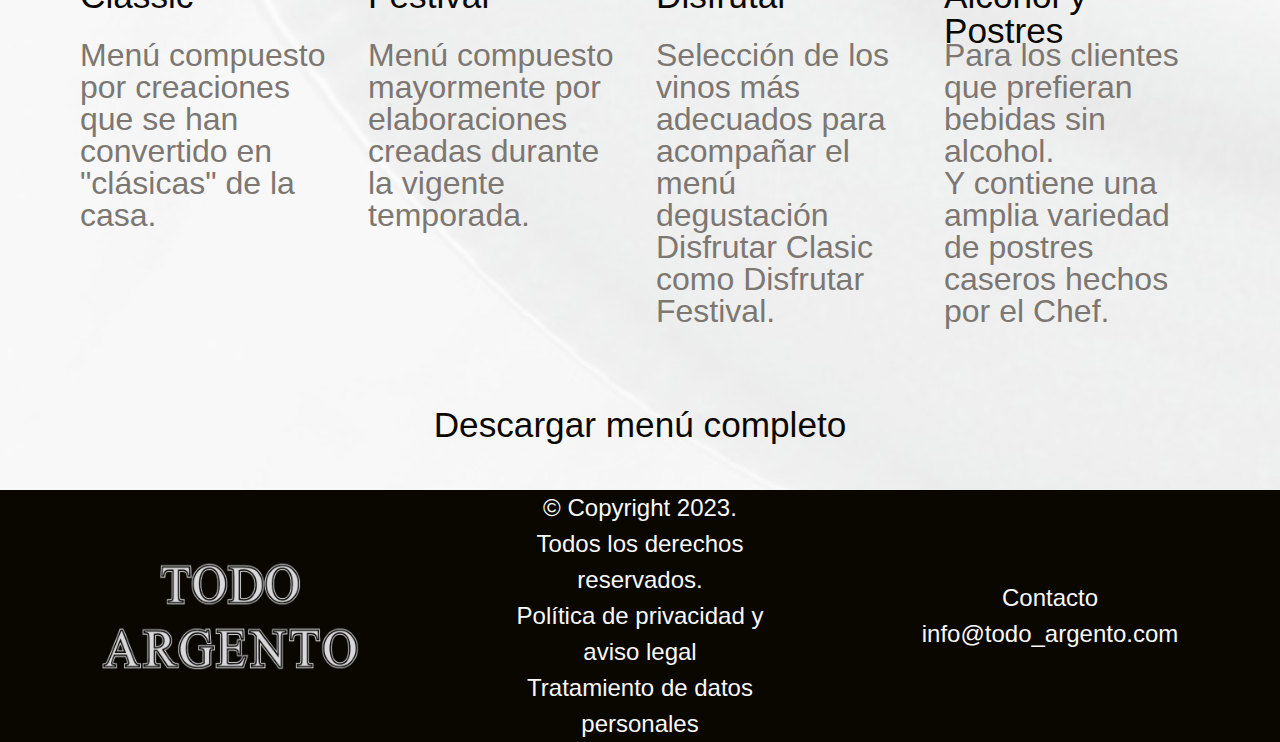
==== commit cf12a03f: "cambios a iframe y agregado del mismo en contacto, + cambios menores" ====
--- a/index.html
+++ b/index.html
@@ -67,7 +67,7 @@
           <iframe
             class="ubicacion"
             src="https://www.google.com/maps/embed?pb=!1m18!1m12!1m3!1d3284.0168881864!2d-58.384145324813225!3d-34.60373445749814!2m3!1f0!2f0!3f0!3m2!1i1024!2i768!4f13.1!3m3!1m2!1s0x4aa9f0a6da5edb%3A0x11bead4e234e558b!2sObelisco!5e0!3m2!1ses-419!2sar!4v1681608004893!5m2!1ses-419!2sar"
-            width="600"
+            width="300"
             height="400"
             allowfullscreen=""
             loading="lazy"
@@ -81,7 +81,7 @@
           <h2 class="titulo">Menú</h2>
           <div class="menu__destacado">
             <div class="menu__opciones">
-              <img class="menu__opciones__imagen" src="https://cdn.shopify.com/s/files/1/0003/1916/0381/articles/asado-perfecto-1.jpg?v=1574172033" alt="imagen-menu-1" />
+              <img class="menu__opciones__imagen" src="img/menu-1.jpg" alt="imagen-menu-1" />
               <div class="menu__opciones__cuerpo">
                 <h3 class="opciones__titulo">Disfrutar Classic</h3>
                 <p class="opciones__descripcion">Menú compuesto por creaciones que se han convertido en "clásicas" de la casa.</p>
--- a/css/style.css
+++ b/css/style.css
@@ -68,10 +68,21 @@
     text-align: center;
 }
 
+.contenido1 {
+    margin: 0em 0em;
+    padding: 0em 0em;
+    text-align: center;
+}
+
 .contenido .titulo {
     font-size: 6em;
     text-align: center;
     margin-bottom: 3rem;
+}
+.contenido1 .titulo {
+    font-size: em;
+    text-align: center;
+    margin-bottom: 1rem;
 }
 
 .reserva__descripcion {
@@ -134,7 +145,14 @@
 
 .ubicacion {
     box-sizing: border-box;
-    width: 100%;
+    width: 70%;
+    border: 0.5em solid #ada976;
+    border-radius: 2em;
+}
+
+.ubicacion1 {
+    box-sizing: border-box;
+    width: 50%;
     border: 0.5em solid #ada976;
     border-radius: 2em;
 }
@@ -162,6 +180,8 @@
     border-radius: 1em;
     width: 100%;  font-weight: bold;
     height: 100%;
+    background-size: cover;
+    background-position: center;
 }
 
 .menu__opciones__cuerpo {
@@ -173,6 +193,7 @@
         "descripcion";
     grid-template-columns: 100%;
     grid-template-rows: 6em auto;
+    
 }
 
 .opciones__titulo {
@@ -188,7 +209,7 @@
 }
 
 .menu__pdf {
-    text-align: left;
+    text-align: middle;
     margin-top: 5rem;
 }
 
@@ -496,6 +517,12 @@
     color: #7c7772;
     
 }
+.fill {
+    background-size: cover;
+    background-position: center;
+    width: 100%;
+    height: 100%;
+}
 
 /*--- Media Queries ---*/
 
@@ -512,7 +539,7 @@
     }
 
     .contenido {
-        margin: 0 2em;
+        margin: 0 0em;
     }
 
     .contenido .titulo {
@@ -608,7 +635,7 @@
     }
 
     .contenido {
-        margin: 0 2em;
+        margin: 0 0em;
     }
 
     .contenido .titulo {
@@ -692,7 +719,7 @@
     }
 
     .contenido {
-        margin: 0 2em;
+        margin: 0 1.5em;
     }
 
     .contenido .titulo {
